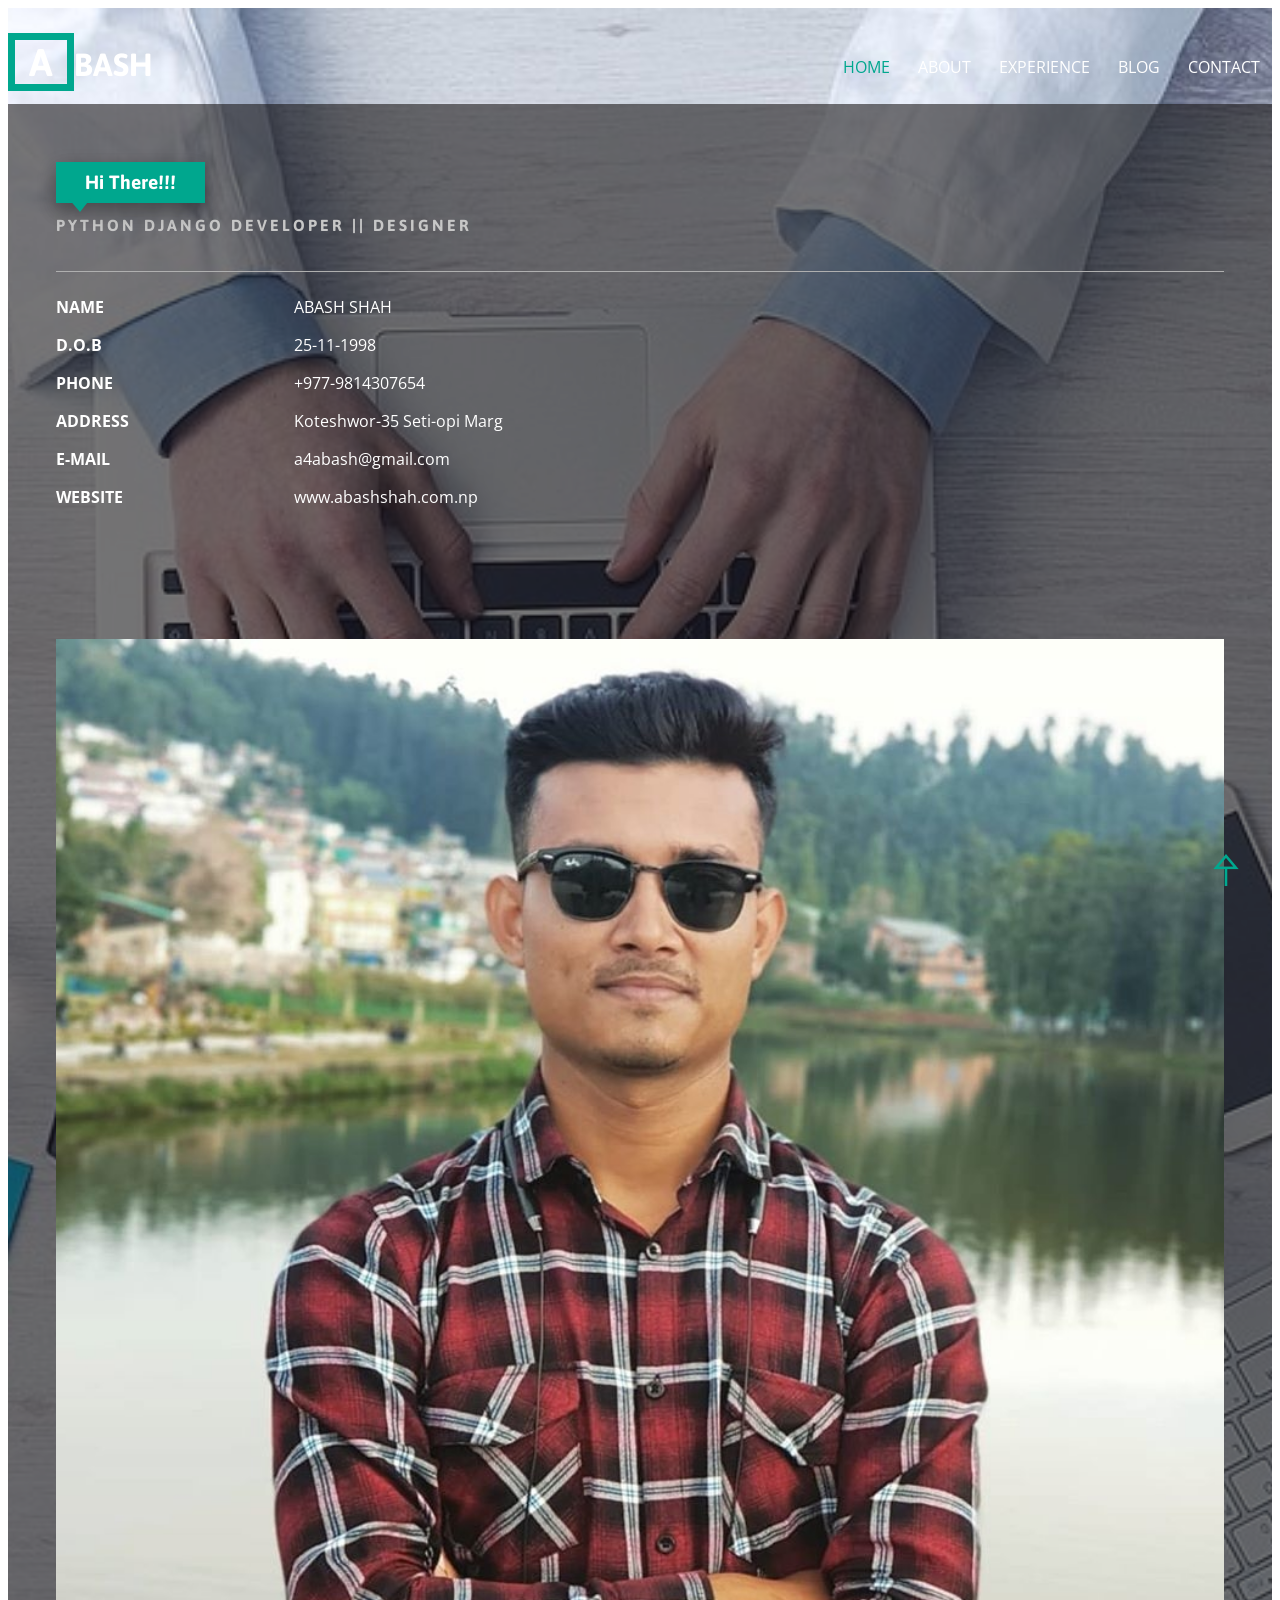
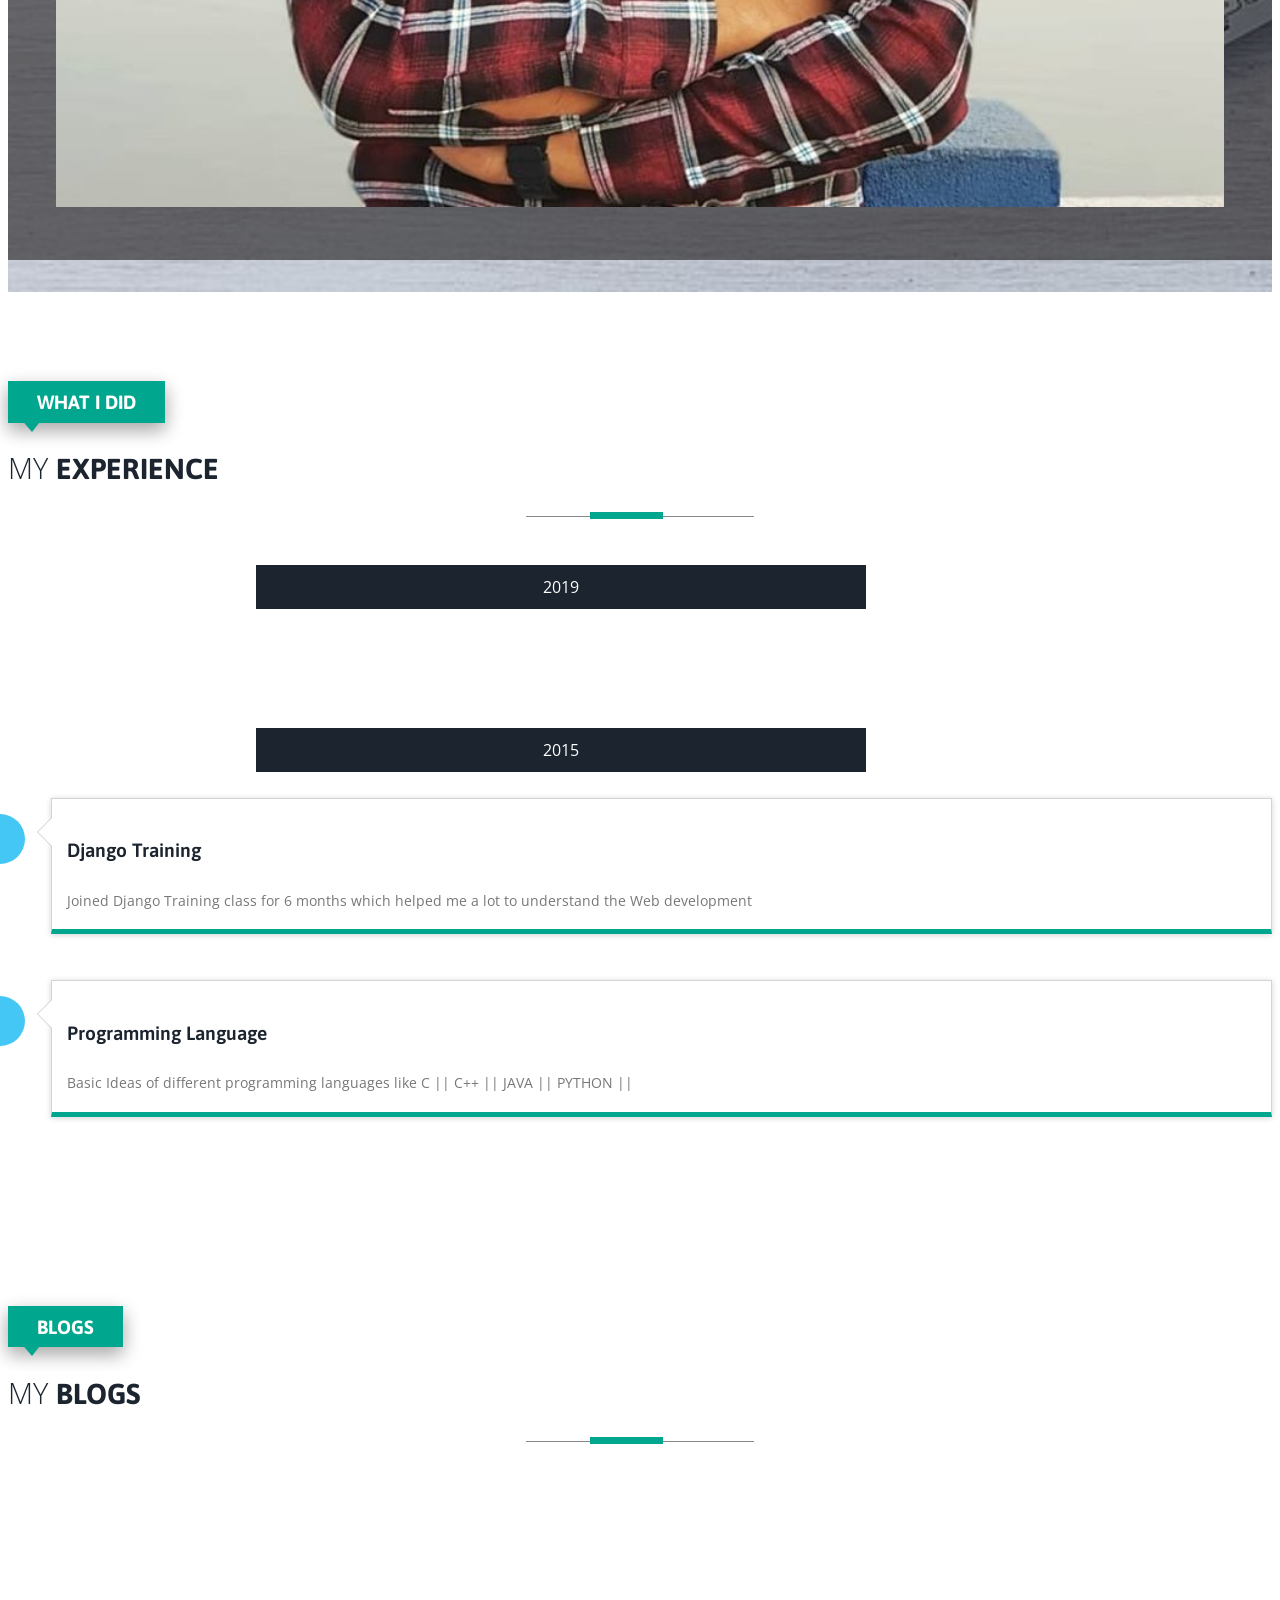
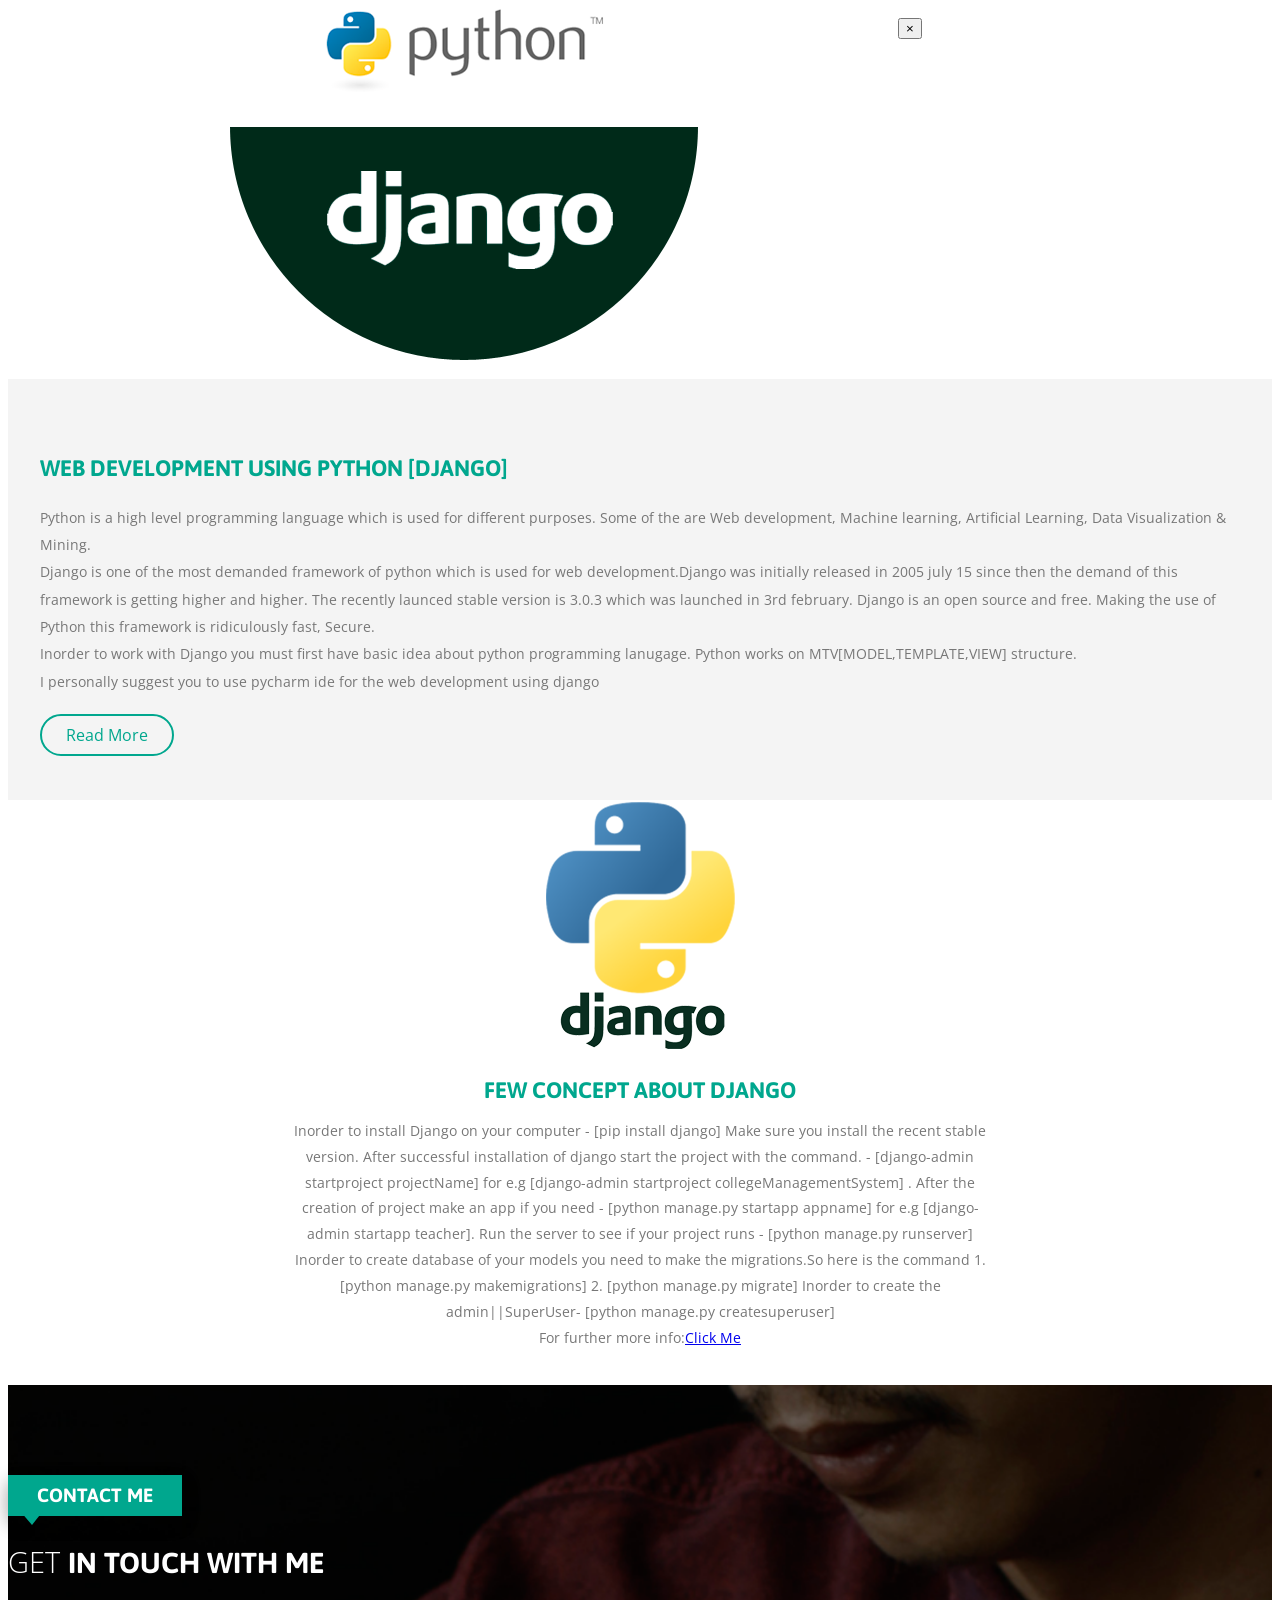
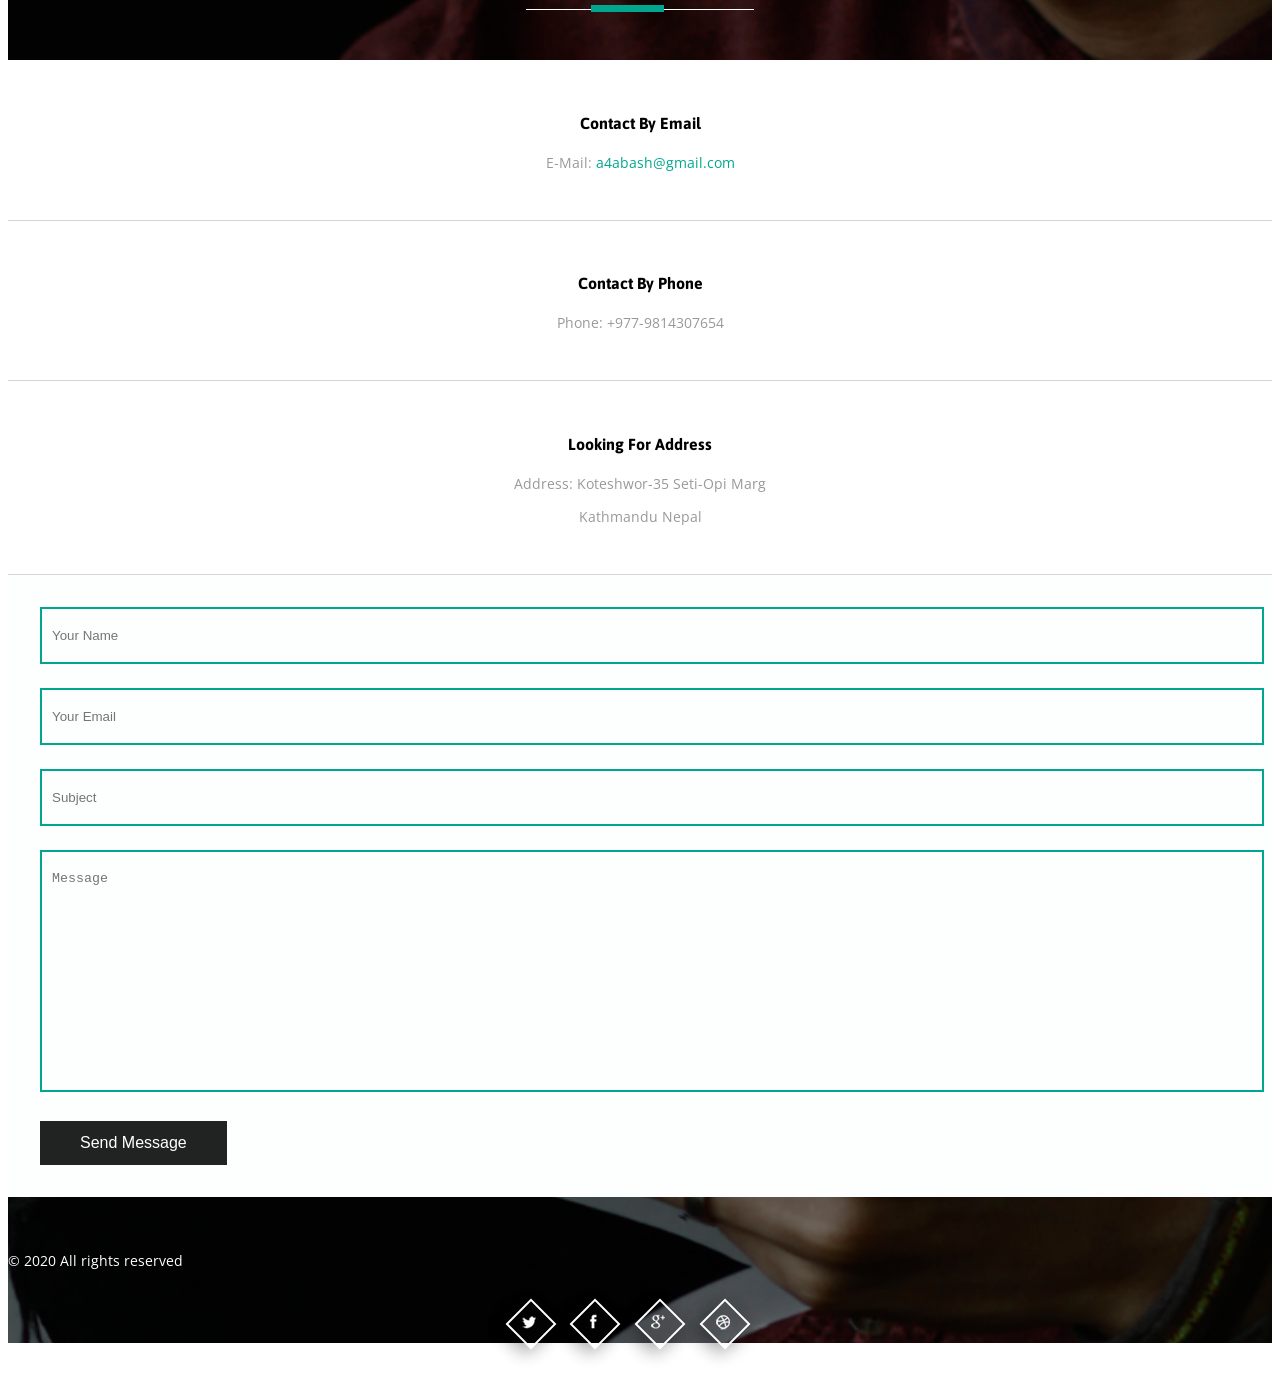
==== index.html @ 140b11a8 "Update index.html" ====
<!DOCTYPE HTML>
<html>
<head>
<title>Web Developer::Abash shah</title>
<link href="css/bootstrap.css" rel='stylesheet' type='text/css' />
<!-- jQuery (necessary for Bootstrap's JavaScript plugins) -->
<script src="js/jquery.min.js"></script>
<!-- Custom Theme files -->
<link href="css/style.css" rel='stylesheet' type='text/css' />
 <!-- Custom Theme files -->
 <meta name="viewport" content="width=device-width, initial-scale=1">
 <meta http-equiv="Content-Type" content="text/html; charset=utf-8" />
 <meta name="keywords" content="Web Developer::Abash shah , web developer , web designer, Android Developer" />
<!-- webfonts -->
	<link href='//fonts.googleapis.com/css?family=Asap:400,700,400italic' rel='stylesheet' type='text/css'>
	<link href='//fonts.googleapis.com/css?family=Open+Sans:400,300,600' rel='stylesheet' type='text/css'>
<!-- webfonts -->
 <!---- start-smoth-scrolling---->
<script type="text/javascript" src="js/move-top.js"></script>
<script type="text/javascript" src="js/easing.js"></script>
	<script type="text/javascript">
			jQuery(document).ready(function($) {
				$(".scroll").click(function(event){		
					event.preventDefault();
					$('html,body').animate({scrollTop:$(this.hash).offset().top},1000);
				});
			});
		</script>
 <!---- start-smoth-scrolling---->
</head>
	<body>
		<!-- container -->
			<!-- header -->
			<div id="home" class="header">
				<div class="container">
				<!-- top-hedader -->
				<div class="top-header">
					<!-- /logo -->
					<!--top-nav---->
					<div class="top-nav">
					<div class="navigation">
					<div class="logo">
						<h1><a href="index.html"><span>A</span>BASH</a></h1>
					</div>
					<div class="navigation-right">
						<span class="menu"><img src="images/menu.png" alt=" " /></span>
						<nav class="link-effect-3" id="link-effect-3">
							<ul class="nav1 nav nav-wil">
								<li class="active"><a data-hover="Home" href="index.html">Home</a></li>
								<li><a class="scroll" data-hover="About" href="#about">About</a></li>
								<li><a class="scroll" data-hover="Experience" href="#work">Experience</a></li>
								<li><a class="scroll" data-hover="Blog" href="#blogs">Blog</a></li>
								<li><a class="scroll" data-hover="Contact" href="#contact">Contact</a></li>
							</ul>
						</nav>
							<!-- script-for-menu -->
								<script>
								   $( "span.menu" ).click(function() {
									 $( "ul.nav1" ).slideToggle( 300, function() {
									 // Animation complete.
									  });
									 });
								</script>
							<!-- /script-for-menu -->
					</div>
					<div class="clearfix"></div>
				</div>
				<!-- /top-hedader -->
				</div>
			<div class="banner-info">
				<div class="col-md-7 header-right">
					<h1>Hi There!!!</h1>
					<h6>PYTHON DJANGO DEVELOPER || DESIGNER</h6>
					<ul class="address">
					
					<li>
							<ul class="address-text">
								<li><b>NAME</b></li>
								<li>ABASH SHAH</li>
							</ul>
						</li>
						<li>
							<ul class="address-text">
								<li><b>D.O.B</b></li>
								<li>25-11-1998</li>
							</ul>
						</li>
						<li>
							<ul class="address-text">
								<li><b>PHONE </b></li>
								<li>+977-9814307654</li>
							</ul>
						</li>
						<li>
							<ul class="address-text">
								<li><b>ADDRESS </b></li>
								<li>Koteshwor-35 Seti-opi Marg</li>
							</ul>
						</li>
						<li>
							<ul class="address-text">
								<li><b>E-MAIL </b></li>
								<li><a href="mailto:example@mail.com"> a4abash@gmail.com</a></li>
							</ul>
						</li>
						<li>
							<ul class="address-text">
								<li><b>WEBSITE </b></li>
								<li><a href="http://w3layouts.com">www.abashshah.com.np</a></li>
							</ul>
						</li>
						
					</ul>
				</div>
				<div class="col-md-5 header-left">
					<img src="images/img1.jpg" alt="">
				</div>
				<div class="clearfix"> </div>
						
		      </div>
			</div>
		</div>
	</div>
			<!-- about -->
			<div id="about" class="about">
				<div class="col-md-6 about-left">
					<div id="owl-demo1" class="owl-carousel owl-carousel2">
					                <div class="item">
					                	<div class="about-left-grid">
											<h2>Hi! I'm <span>Abash</span></h2>
											<p>Student from Computer Science background with interest in the field of computer programming. I love to code especially if it is related web developing. Few of my skills are Web developing, Web designing, Problem Solving...</p>
											<ul>
												<li><a class="a-btn-a scroll" href="#port">Download CV</a></li>
												<li><a class="a-btn-h scroll" href="#contact">Hire Me</a></li>
											</ul>
										</div>
					                </div>
					                  <div class="item">
					                	<div class="about-left-grid">
											<h2>Hi! I'm <span>Abash</span></h2>
											<p>If you want any sort of web related projects to be done, you can give me a call or text me in the any social platform details are provided in the contact section. I am always available or you can Hire me!!!</p>
											<ul>
												<li><a class="a-btn-a scroll" href="#port">Download CV</a></li>
												<li><a class="a-btn-h scroll" href="#contact">Hire Me</a></li>
											</ul>
										</div>
					                </div>
					</div>
				</div>
				<div class="col-md-6 about-right">
					
				</div>
				<div class="clearfix"> </div>
							<link href="css/owl.carousel.css" rel="stylesheet">
							    <script src="js/owl.carousel.js"></script>
			<script>
				$(document).ready(function() {
					$("#owl-demo1").owlCarousel({
						items : 1,
						lazyLoad : false,
						autoPlay : true,
						navigation : false,
						navigationText :  false,
						pagination : true,
					});
				});
			</script>
			<!-- Feedback -->
			<script>
				$(document).ready(function() {
					$("#owl-demo3").owlCarousel({
						items : 1,
						lazyLoad : false,
						autoPlay : true,
						navigation : false,
						navigationText :  true,
						pagination :true,
					});
				});
			</script>
			</div>
			<!-- /about -->

			<!--work-experience-->
	<div id="work" class="work">
		<div class="container">
			<div class="service-head text-center">
						<h4>WHAT I DID</h4>
						<h3>MY <span>EXPERIENCE</span></h3>
						<span class="border one"></span>
					</div>
					<div class="time-main w3l-agile">
							<div class="col-md-6 year-info">
							   <ul class="year">
								   <li>2019</li>
								   <li>2015</li>
								   <div class="clearfix"></div>
								</ul>
							</div> 
					                        <ul class="col-md-6 timeline">
												<li>
													<div class="timeline-badge info"><i class="glyphicon glyphicon-briefcase"></i></div>
													<div class="timeline-panel">
													<div class="timeline-heading">
														<h4 class="timeline-title">Django Training</h4>
													</div>
													<div class="timeline-body">
														<p> Joined Django Training class for 6 months which helped me a lot to understand the Web development  </p>
													</div>
													</div>
												</li>
												</ul>

												<ul class="col-md-6 timeline">
													<li>
														<div class="timeline-badge info"><i class="glyphicon glyphicon-briefcase"></i></div>
														<div class="timeline-panel">
														<div class="timeline-heading">
															<h4 class="timeline-title">Programming Language</h4>
														</div>
														<div class="timeline-body">
															<p> Basic Ideas of different programming languages like C || C++ || JAVA || PYTHON ||  </p>
														</div>
														</div>
													</li>
													</ul>
					</div>
			</div>
		</div>
	<!--//work-experience-->

				<div class="blog" id="blogs">
					<div class="container">
						<div class="service-head text-center">
						<h4>BLOGS</h4>
						<h3>MY <span>BLOGS</span></h3>
						<span class="border one"></span>
					</div>
					   <div class="news-grid w3l-agile">
					    <div class="col-md-6 news-img">
						  <a href="#" data-toggle="modal" data-target="#myModal1"> <img src="images/b1.png" alt=" " class="img-responsive"></a>
						 
						</div>
					    <div class="col-md-6 news-text">
						   <h3> <a href="#" data-toggle="modal" data-target="#myModal1">Web Development Using Python [Django]</a></h3>
							<p>Python is a high level programming language which is used for different purposes. Some of the are Web development, Machine learning, Artificial Learning, Data Visualization & Mining.<br>

								Django is one of the most demanded framework of python which is used for web development.Django was initially released in 2005 july 15 since then the demand of this framework is getting higher and higher. The recently launced stable version is 3.0.3 which was launched in 3rd february. Django is an open source and free. Making the use of Python this framework is ridiculously fast, Secure.<br>
								
								Inorder to work with Django you must first have basic idea about python programming lanugage. Python works on MTV[MODEL,TEMPLATE,VIEW] structure. <br>
								
								I personally suggest you to use pycharm ide for the web development using django
								
								
								</p>
							<a href="#" data-toggle="modal" data-target="#myModal1" class="read hvr-shutter-in-horizontal">Read More</a>
					
						</div>
		
						<div class="clearfix"></div>
					 </div>

					</div><br>
				</div>
				<!-- top-grids -->
	<!-- /blog-pop-->
			<div class="modal ab fade" id="myModal1" tabindex="-1" role="dialog" aria-labelledby="myModalLabel">
				<div class="modal-dialog about" role="document">
					<div class="modal-content about">
						<div class="modal-header">
							<button type="button" class="close ab" data-dismiss="modal" aria-label="Close"><span aria-hidden="true">&times;</span></button>						
						</div>
						<div class="modal-body about">
								<div class="about">
									
									  <div class="about-inner">
									   
									      <img src="images/b3.png" alt="about"/>
											 <h4 class="tittle">Few concept about Django</h4>
											 <p>
												Inorder to install Django on your computer - [pip install django] Make sure you install the recent stable version. After successful installation of django start the project with the command. - [django-admin startproject projectName]
												for e.g [django-admin startproject collegeManagementSystem] . After the creation of project make an app if you need - [python manage.py startapp appname] for e.g [django-admin startapp teacher].
												Run the server to see if your project runs - [python manage.py runserver]
												Inorder to create database of your models you need to make the migrations.So here is the command
												1. [python manage.py makemigrations]
												2. [python manage.py migrate] Inorder to create the admin||SuperUser- [python manage.py createsuperuser]<br>
												For further more info:<a href='https://docs.djangoproject.com/en/3.0/'>Click Me</a>

											 </p>
										   </div>
												
								</div>
						</div>
					</div>
				</div>
			</div>
			<!-- //blog-pop-->

			<!-- /header -->
<div class="footer" id="contact">
	<div class="container">
	<div class="service-head one text-center">
						<h4>CONTACT ME</h4>
						<h3>GET <span>IN TOUCH WITH ME</span></h3>
						<span class="border two"></span>
					</div>
		<div class="mail_us">
			<div class="col-md-6 mail_left">
				<div class="contact-grid1-left">
					<div class="contact-grid1-left1">
						<span class="glyphicon glyphicon-envelope" aria-hidden="true"></span>
						<h4>Contact By Email</h4>
						<ul>
							<li>E-Mail: <a href="mailto:a4abash@gmail.com">a4abash@gmail.com</a></li>
						</ul>
					</div>
				</div>
					<div class="contact-grid1-left">
						<div class="contact-grid1-left1">
							<span class="glyphicon glyphicon-earphone" aria-hidden="true"></span>
							<h4>Contact By Phone</h4>
							<ul>
								<li>Phone: +977-9814307654</li>
							</ul>
						</div>
					</div>
					<div class="contact-grid1-left">
						<div class="contact-grid1-left1">
							<span class="glyphicon glyphicon-home" aria-hidden="true"></span>
							<h4>Looking For Address</h4>
							<ul>
								<li>Address: Koteshwor-35 Seti-Opi Marg</li>
								<li>Kathmandu Nepal</li>
							</ul>
						</div>
					</div>
				<div class="clearfix"> </div>
			</div>
			<div class="col-md-6 mail_right">
				<form action="mail.php" class="bg-light p-4 p-md-5 contact-form" method="POST">
					<div class="form-group">
					  <input type="text" class="form-control" name="name" placeholder="Your Name">
					</div>
					<div class="form-group">
					  <input type="text" class="form-control" name="email" placeholder="Your Email">
					</div>
					<div class="form-group">
					  <input type="text" class="form-control" name="subject" placeholder="Subject">
					</div>
					<div class="form-group">
					  <textarea name="message" id="" cols="30" rows="7"  class="form-control" placeholder="Message"></textarea>
					</div>
					<div class="form-group">
					  <input type="submit" name="Submit" value="Send Message" class="btn btn-primary py-3 px-5">
					</div>
				  </form>
			</div>
		</div>
		<div class="copy_right text-center">
			<p>&copy; 2020 All rights reserved </p>
			 <ul class="social-icons two">
				<li><a href="https://www.twitter.com/abash115"> </a></li>
				<li><a href="https://www.facebook.com/a4abash" class="fb"> </a></li>
				<li><a href="https://www.linkedin.com/in/abash-shah-6a702b136/" class="in"> </a></li>
				<li><a href="http://github.com/a4abash" class="dott"> </a></li>
			</ul>
		</div>
	</div>
</div>
			<!-- //footer -->

<a href="#home" id="toTop" style="display: block;"> <span id="toTopHover" style="opacity: 1;"> </span></a>
	<!--start-smooth-scrolling-->
						<script type="text/javascript">
									$(document).ready(function() {
										/*
										var defaults = {
								  			containerID: 'toTop', // fading element id
											containerHoverID: 'toTopHover', // fading element hover id
											scrollSpeed: 1200,
											easingType: 'linear' 
								 		};
										*/
										
										$().UItoTop({ easingType: 'easeOutQuart' });
										
									});
								</script>
								<!--end-smooth-scrolling-->
<!-- //for bootstrap working -->
	<script src="js/bootstrap.js"></script>
	

	</body>
</html>
---- css/style.css ----
/*--
Author: W3layouts
Author URL: http://w3layouts.com
License: Creative Commons Attribution 3.0 Unported
License URL: http://creativecommons.org/licenses/by/3.0/
--*/
html, body{
    font-family: 'Open Sans', sans-serif;
    font-size: 100%;
  	background: #FFf;
}
body a{
	transition:0.5s all;
	-webkit-transition:0.5s all;
	-moz-transition:0.5s all;
	-o-transition:0.5s all;
	-ms-transition:0.5s all;
}
body h1,h2,h3,h4,h5,h6{
	    font-family: 'Asap', sans-serif;
}
/*-- header --*/
#home {
    background: url(../images/header-bg.jpg) no-repeat center top;
    background-size: cover;
    -webkit-background-size: cover;
    -moz-background-size: cover;
    -o-background-size: cover;
    -ms-background-size: cover;
    min-height:650px;
	position: relative;
}
.top-header {
	padding: 2em 0;
}
.logo h1 {
    margin: 0;
    text-transform: uppercase;
    font-weight: bold;
     color:#fff;
}
.logo h1 a{
	text-decoration:none;
	 color:#fff;
}
.logo span {
    border: 7px solid #00a78e;
    padding: 0px 14px;
    font-size: 1.2em;
    color: #fff;
}
.logo{
	float:left;
}
.navigation-right{
	float:right;
}
.navigation-right ul li{
	display:inline-block;
}
.navigation-right ul li a{
	color:#fff;
    font-size:1em;
    text-decoration: none;
    padding: 10px 0;
	text-transform:uppercase;
    font-family: 'Open Sans', sans-serif;
}
.navigation-right ul li.active a{
	    color: #00a78e;
}
span.menu{
	display:none;
}
/*-- nav-hover --*/
.link-effect-3 a {
	padding: 10px 0;
	margin: 0 12px;
	color: #797878;
	text-shadow: none;
	position: relative;  
    font-family: 'Open Sans', sans-serif;
}
.link-effect-3 a::before {
	position: absolute;
	top: 0;
	left: 0;
	overflow: hidden;
	padding: 10px 0;
	max-width: 0;
	border-bottom: 3px solid #00a78e;
    color: #00a78e;
	content: attr(data-hover);
	-webkit-transition: max-width 0.5s;
	-moz-transition: max-width 0.5s;
	transition: max-width 0.5s;
}
.link-effect-3 a:hover::before {
	max-width: 100%;
}
/*--banner-info--*/
.banner-info {
    background:rgba(23, 20, 20, 0.58);
    margin-top: 4em;
}
.header-left {
    padding: 3em;
}
.header-right {
    padding: 3em;
}
ul.address-text {
    padding: 0;
}
ul.address {
    padding: 0;
}
.header-left img {
    width: 100%;
     margin-top: 19px;
}
.header-right {
    padding-left: 3em;
}
.header-right h1 {
    font-size: 2.5em;
    color: #fff;
    margin: 0.5em 0 0;
    font-weight: bold;
}
.header-right h1 {
    font-size: 1.2em;
    color: #FFF;
    background: #00a78e;
    display: inline-block;
    padding: .5em 1.5em;
    position: relative;
	    box-shadow: 0 8px 17px 0 rgba(0,0,0,0.2),0 6px 20px 0 rgba(0,0,0,0.19);
}
.header-right h1:before {
       width: 0;
    height: 0;
    position: absolute;
    content: '';
    bottom: -9px;
    left: 12px;
    border-style: solid;
    border-width: 14px 11px 0 12px;
    border-color: #00a78e transparent transparent transparent;
}
.service-head h4 {
    font-size: 1.2em;
    color: #FFF;
    background: #00a78e;
    display: inline-block;
    padding: .5em 1.5em;
    position: relative;
	    box-shadow: 0 8px 17px 0 rgba(0,0,0,0.2),0 6px 20px 0 rgba(0,0,0,0.19);
}
.service-head h4:before {
    width: 0;
    height: 0;
    position: absolute;
    content: '';
    bottom: -9px;
    left: 12px;
    border-style: solid;
    border-width: 14px 11px 0 12px;
    border-color: #00a78e transparent transparent transparent;
	
}
.header-right h6 {
       font-size: 1em;
    color: #C7C7C7;
    margin-top: 0.8em;
    letter-spacing: 3px;
    text-transform: uppercase;
}
ul.address {
    margin-top: 2em;
    border-top: 1px solid #AFAFAF;
    padding-top: 0.5em;
}
ul.address li {
    display: block;
}
ul.address li ul.address-text li {
    display: inline-block;
    font-size: 1em;
    color: #fff;
    margin-top: 1em;
	font-weight: 400;
}
ul.address li ul.address-text li:nth-child(1){
	width: 20%;
}
ul.address li ul.address-text li a {
    color: #fff;
	text-decoration:none;
}
ul.address li ul.address-text li a:hover{
        color: #00a78e;
}
ul.address-text b {
    color:#fff;
}
/*--social-icons--*/
ul.social-icons{
	    display: block;
    padding: 0;
    background:#00a78e;
    padding:1.3em 0;
    text-align: center;
	margin:0;
}
.social-icons li {
    display: inline-block;
    margin-right: 1%;
}
.social-icons li a{  
    background: url(../images/social-icons2.png) no-repeat 3px 3px;
    display: block;
    height: 32px;
    width: 32px;
	margin-right: 1em;
	-webkit-transition: .5s all;
    transition: .5s all;
    -moz-transition: .5s all;
}
.social-icons li a:before {
	content: '';
    display: block;
    height: 32px;
    width: 32px;
       border: 2px solid #fff;
	-webkit-transform: rotate(45deg);
	transform: rotate(45deg);
	-moz-transform: rotate(45deg);
	-o-transform: rotate(45deg);
	-ms-transform: rotate(45deg); 
    box-shadow: 0 8px 17px 0 rgba(0,0,0,0.2),0 6px 20px 0 rgba(0,0,0,0.19);	
}
.social-icons li a.fb{
	background-position: 3px -30px;
}
.social-icons li a.in{
      background-position: 3px -62px;
}
.social-icons li a.dott {
background-position: 3px -94px;
}
.social-icons li a:hover::before {
    border-color: #00a78e;
	    box-shadow: 0 8px 17px 0 rgba(0,0,0,0.2),0 6px 20px 0 rgba(0,0,0,0.19);
}
/*-- wellcome-note --*/
.welcome-note{
	margin:3em 0;
}
.note{
	
}
.note h1{
	color:#FFF;
	font-size:2.5em;
	font-weight:400;
}
.note h1 span{
	font-weight:700;
}
/*-- /blogs --*/
.news-text {
    float: right;
    padding: 3.38em 2em;
    background: #f4f4f4;
}
.news-img {
    float: left;
    position: relative;
    padding: 0;
}
.news-text.two {
    float:left;
}
.news-img img,.news-img.two  img{
    width: 100%;
}
.news-img.two {
    float:right;
}
.news-text h3   {
    font-size: 1.4em;
    color: #333333;
    text-transform: uppercase;
        margin-bottom: 1em;
		font-weight:bold;
}
.news-text p {
    font-size: 0.9em;
    line-height: 1.9em;
    margin: 1em 0 2em 0;
    color: #777;
}
.news-text h3  a,ul.news li:hover  i{
	 color:#00a78e;
	 text-decoration:none;
}
ul.news li {
    display: inline-block;
       margin-right: 1em;
}
ul.news li i {
    margin-right: 4px;
}
ul.news li a{
    font-size: 0.9em;
    color: #777;
}
ul.news li i{
	color:#333;
}
a.read {
    padding: 0.5em 1.5em;
    font-size: 1em;
    color: #00a78e;
    border: 2px solid #00a78e;
    text-decoration: none;
    border-radius: 1.5em;
    -webkit-border-radius: 1.5em;
    -moz-border-radius: 1.5em;
    -o-border-radius: 1.5em;
    -ms-border-radius: 1.5em;
}
a.read:hover {
	background:#00a78e;
	color:#fff;
}
ul.news {
    padding: 0;
}
.news-grid {
    margin: 2em 0;
}
.news-grid:hover{
		transition:0.5s all;
	-webkit-transition:0.5s all;
	-moz-transition:0.5s all;
	-o-transition:0.5s all;
	-ms-transition:0.5s all;
   box-shadow: 0 8px 17px 0 rgba(0,0,0,0.2),0 6px 20px 0 rgba(0,0,0,0.19);
   -webkit-box-shadow: 0 8px 17px 0 rgba(0,0,0,0.2),0 6px 20px 0 rgba(0,0,0,0.19);
   -moz-box-shadow: 0 8px 17px 0 rgba(0,0,0,0.2),0 6px 20px 0 rgba(0,0,0,0.19);
   -o-box-shadow: 0 8px 17px 0 rgba(0,0,0,0.2),0 6px 20px 0 rgba(0,0,0,0.19);
}
.blog {
    padding:5em 0;
}
.about-inner p {
    color: #777;
    line-height: 1.8em;
    font-size:0.9em;
}
h4.tittle  {
    color: #00a78e;
    text-decoration: none;
    font-size: 1.4em;
    margin: 1em 0 0.5em 0;
    text-transform: uppercase;
    font-weight: bold;
}
.modal-dialog.about {
    width: 757px;
    margin:3.5em auto 0;
}
.modal-content.about {
    background-color: #fff;
    border-radius: 0px!important;
}
.modal-body {
    position: relative;
    padding: 20px;
    text-align: center;
}
/*-- about-us --*/
span.border {
    width: 18%;
    background: #8C8989;
    height: 1px;
    display: block;
    margin-top: 26px;
    position: relative;
    margin: 23px auto 0px;
}
 span.border:after {
       content: ' ';
    position: absolute;
    background: #00a78e;
    height: 7px;
    display: block;
    width: 73px;
    top: -4px;
    left: 103px;
}
span.border.one:after {
    content: ' ';
    position: absolute;
    background: #00a78e;
    height: 7px;
    display: block;
    width: 73px;
    top: -4px;
    left: 64px;
}
.about-left-grid h3{
	font-size:2.5em;
	color:#FFF;
}
.about-left-grid{
	width:70%;
	float:right;
    margin-right: 10em;
	min-height:433px;
}
.about-left-grid h2{
	color:#191919;
	font-size:2em;
}
.about-left-grid h2 span{
	font-weight:700;
}
.about-left-grid p{
    color: #666666;
    font-size:1em;
    line-height: 2em;
    margin-top: 1.5em;
} 
.about-left-grid ul{
	margin:3em 0 0 0;
	padding:0;
}
.about-left-grid ul li{
	display:inline-block;
}
.about-left-grid ul li:nth-child(1){
	margin-right: 0.2em;
}
.about-left {
      padding: 4.5em 0 4.7em 0;
    float: right;
    background: #f4f4f4;
}
.about-left-grid ul li a {
       padding: 0.6em 2em;
    font-size: 1.2em;
    color: #00a78e;
    border: 2px solid #00a78e;
    text-decoration: none;
    border-radius: 1.5em;
    -webkit-border-radius: 1.5em;
    -moz-border-radius: 1.5em;
    -o-border-radius: 1.5em;
    -ms-border-radius: 1.5em;
}
.about-left-grid ul li a:hover{
	background:#00a78e;
	color:#FFF;
	border-radius:1.5em;
	-webkit-border-radius:1.5em;
	-moz-border-radius:1.5em;
	-o-border-radius:1.5em;
	-ms-border-radius:1.5em;
}
.about-right{
	    float: left;
	padding:0;
	background:url(../images/about-pic.jpg) no-repeat 0px 0px;
	min-height:580px;
	background-size: cover;
   -o-background-size: cover;
   -webkit-background-size: cover;
   -moz-background-size: cover;
   -ms-background-size: cover;
}
/*-- services --*/
.service-head h3{
	color: #1b242f;
    font-size: 2em;
    font-weight:300;
     font-family: 'Open Sans', sans-serif;
    margin: 0;
    padding: 0 0 0.2em 0;
}
.service-head h3 span{
	font-weight:700;
 font-family: 'Asap', sans-serif;
}
.wthree_about_left,.wthree_about_right{
	padding:0;
}
.wthree_about_right{
	background:#f5f5f5;
	padding:3.27em 8em;
}
.wthree_about_right h3{
	text-align:left;
}
.wthree_about_right h3 span:before,.wthree_about_right h3 span:after{
	content: '';
    position: absolute;
    bottom: 0%;
}
.wthree_about_right h3 span:before{
	left:0%;
    width:30%;
	height: 1px;
	background: #212121;
}
.wthree_about_right h3 span:after{
	right:85.5%;
    width: 2%;
    background: #EE692D;
    height: 4px;
}
.wthree_about_right p{
	margin:2em 0 3em;
	color:#999;
	line-height:1.8em;
}
.wthree_about_right p i{
	display:block;
	margin:1em 0 0;
}
.wthree_about_right_grid_left{
	padding: 0;
}
.wthree_about_right_grid_left i{
	font-size: 1.7em;
	color:#00a78e;
	top:.8em;
}
.wthree_about_right_grid:hover .wthree_about_right_grid_left i{
	color:#fff;
}
.wthree_about_right_grid_right h4{
	text-transform: uppercase;
    font-size: 1.2em;
    color: #00a78e;
    font-weight: bold;
}
.wthree_about_right_grid_right p{
	    margin: 1em 0 0;
    color: #586371;
    line-height: 1.9em;
    font-size: 0.9em;
}
.wthree_about_right_grid_right {
    padding-right: 0;
}
.wthree_about_right_grid:nth-child(2) {
    margin-bottom: 2em;
}
/* Rectangle In */
.hvr-rectangle-in {
  display: inline-block;
  vertical-align: middle;
  -webkit-transform: translateZ(0);
  transform: translateZ(0);
  box-shadow: 0 0 1px rgba(0, 0, 0, 0);
  -webkit-backface-visibility: hidden;
  backface-visibility: hidden;
  -moz-osx-font-smoothing: grayscale;
  position: relative;
  background:#00a78e;
  -webkit-transition-property: color;
  transition-property: color;
  -webkit-transition-duration: 0.3s;
  transition-duration: 0.3s;
  width: 70px;
    height: 70px;
    text-align: center;
	    border-radius: 50%;
}
.hvr-rectangle-in:before {
  content: "";
  position: absolute;
  z-index: -1;
  top: 0;
  left: 0;
  right: 0;
  bottom: 0;
  background:#F5F5F5;
  -webkit-transform: scale(1);
  transform: scale(1);
  -webkit-transition-property: transform;
  transition-property: transform;
  -webkit-transition-duration: 0.3s;
  transition-duration: 0.3s;
  -webkit-transition-timing-function: ease-out;
  transition-timing-function: ease-out;
      border-radius: 50%;
}
.hvr-rectangle-in:hover, .hvr-rectangle-in:focus, .hvr-rectangle-in:active {
  color: white;
}
.hvr-rectangle-in:hover:before, .hvr-rectangle-in:focus:before, .hvr-rectangle-in:active:before,.wthree_about_right_grid:hover .hvr-rectangle-in:before,.agileits_services_grid:hover .hvr-rectangle-in:before{
  -webkit-transform: scale(0);
  transform: scale(0);
}
.wthree_about_right_grids {
     margin-top: 4em;
}
#services {
    padding: 5em 0;
    background: #1b242f;
}
.service-head.one h3{
	color:#fff;
}
/*-- clients --*/

#work {
    padding: 5em 0;
}
.timeline {
  list-style: none;
      padding: 10px 0 10px;
  position: relative;
}
.timeline:before {
      top: 0;
    bottom: 0;
    position: absolute;
    content: " ";
    width: 1px;
    background-color: #ccc;
       left: -9px;
    margin-right: -1.5px;
}

.timeline > li {
  margin-bottom:10px;
  position: relative;
}

.timeline > li:before,
.timeline > li:after {
  content: " ";
  display: table;
}

.timeline > li:after {
  clear: both;
}

.timeline > li > .timeline-panel {
  width: calc( 100% - 75px );
    float: right;
    border: 1px solid #d4d4d4;
     padding: 15px 15px;
    position: relative;
  -webkit-box-shadow: 0 1px 6px rgba(0, 0, 0, 0.175);
  box-shadow: 0 1px 6px rgba(0, 0, 0, 0.175);
      background: #fff;
	  border-bottom: 5px solid #00a78e;
}
h4.timeline-title a {
    margin: 0;
    padding: 5px 0;
    color:#333;
}
h4.timeline-title a:hover {
    color: #00C6D7;
}
.timeline-body p {
    font-size: 0.9em;
    margin: 0;
    padding: 0;
    color: #777;
    line-height: 1.9em;
}
.timeline > li > .timeline-panel:before {
  position: absolute;
  top: 18px;
  left: -15px;
  display: inline-block;
  border-top: 15px solid transparent;
  border-right: 15px solid #ccc;
  border-left: 0 solid #ccc;
  border-bottom: 15px solid transparent;
  content: " ";
}

.timeline > li > .timeline-panel:after {
  position: absolute;
  top:19px;
  left: -14px;
  display: inline-block;
  border-top: 14px solid transparent;
  border-right: 14px solid #fff;
  border-left: 0 solid #fff;
  border-bottom: 14px solid transparent;
  content: " ";
}

.timeline > li > .timeline-badge {
  color: #fff;
  width: 50px;
  height: 50px;
  line-height: 50px;
  font-size: 1.4em;
  text-align: center;
  position: absolute;
  top: 16px;
  left: -33px;
  margin-right: -25px;
  background-color: #999999;
  z-index: 100;
  border-top-right-radius: 50%;
  border-top-left-radius: 50%;
  border-bottom-right-radius: 50%;
  border-bottom-left-radius: 50%;
}

.timeline-badge.primary {
  background-color: #eb5424 !important;
}

.timeline-badge.success {
  background-color: #237f52 !important;
}

.timeline-badge.warning {
  background-color: #f0ad4e !important;
}

.timeline-badge.danger {
  background-color: #bb1e10 !important;
}
.timeline-badge.pass {
  background-color: #fdbd10 !important;
}
.timeline-badge.info {
  background-color: #44c7f4 !important;
}
h4.timeline-title {
       color: #1b242f;
    font-size: 1.2em;
        font-weight: 600;
}
ul.year {
    text-align: right;
	    margin-left: 13em;
}
ul.year li {
     list-style: none;
    margin-top:30px;
    font-size: 1em;
    color: #fff;
    text-align: center;
    background: #1b242f;
    padding: 11px 0;
    width:60%;
    display: block;
}
ul.year li:nth-child(2){
	    margin-top: 119px;
}
ul.year li:nth-child(3){
	    margin-top: 129px;
}
ul.year li:nth-child(4){
	    margin-top: 116px;
}
ul.year li:nth-child(5){
	    margin-top: 112px;
}
.timeline-badge.success i {
    font-size: 0.9em;
}
.time-main {
    margin-top: 3em;
}
/*--//work--*/
/*-- portfolio --*/
.portfolio-head h2{
	color: #202020;
	font-size: 1.8em;
	font-family: 'Asap', sans-serif;
	margin:0;
	padding:0;
}
.portfolio-head h2 span{
	font-weight:700;
	color:#2ec06c;
}
.portfolio-head p:nth-child(2){
	font-size:1.1em;
	line-height:1.8em;
	color:#666666;
	width:80%;
	margin:1em auto 0 auto;
}
.portfolio-grid{
	margin-bottom:1.8em;
}
.portfolio-grid-pic{
	position:relative;
}
.portfolio-grid-pic img{
	width:100%;
}
.portfolio-grid-pic-caption{
	position:absolute;
	background:rgba(70, 194, 122, 0.82);
	top:0px;
	bottom:0;
	text-align:center;
	width:100%;
	display:none;
}
.portfolio-grid-pic-caption a{
	color:#FFF;
	text-align:center;
	border:1px solid #FFF;
	font-size:1em;
	padding:0.7em 1.8em;
	display:inline-block;
	text-decoration:none;
	border-radius: 0.3em;
	-webkit-border-radius: 0.3em;
	-moz-border-radius: 0.3em;
	-o-border-radius: 0.3em;
	-ms-border-radius: 0.3em;
	margin-top:8em;
	font-family: 'Asap', sans-serif;
}
.portfolio-grid-pic-caption a:hover{
	border-color:#202020;
	color:#202020;
}
.portfolio-grid:hover div.portfolio-grid-pic-caption{
	display:block;
}
.portfolio-grid-info h5{
	color: #202020;
	font-size: 1.4em;
	font-family: 'Asap', sans-serif;
	padding: 0.875em 0;
	margin: 0;
}
.portfolio-grid-info{
	background:#eeeeee;
	border-bottom-left-radius: 0.8em;
	border-bottom-right-radius: 0.8em;
}
.portfolio-grids{
	margin-top:3em;
}
.portfolio{
	padding:3.5em 0;
}
/*-- feedback --*/
.feedback{
	background: url(../images/feedback-bg.jpg) no-repeat 0px 0px;
	background-size: cover;
	min-height: 300px;
	padding: 6em 0 0 0;
}
.feedback-grid p{
	color: #FFf;
	font-size: 1.2em;
	line-height: 1.5em;
	width: 90%;
	margin: 0 auto;
}
.feedback-grid h4{
	color:#2ec06c;
	font-weight:700;
	font-family: 'Asap', sans-serif;
	font-size:1.3em;
	margin:1em 0 0 0;
}
.feedback-grid h4 span{
	color:#FFF;
	font-weight:400;
	font-size:0.7em;
	font-style:italic;
}
/*-- /portfolio --*/
.sap_tabs{
	clear:both;
	padding: 0em 0 0em;
}
.resp-tabs-list {
	text-align:center;
    list-style: none;
    margin: 3em 0 4em 0;
    padding: 0;
}
.resp-tab-item{
       margin: 0 3px;
    padding: 10px 20px;
    text-decoration: none;
    color: #343A4E;
    cursor: pointer;
    font-size: 18px;
    text-transform: uppercase;
    border: 2px solid #00a78e;
    display: inline-block;
    text-align: center;
    list-style: none;
    outline: none;
    -webkit-transition: all 0.3s ease-out;
    -moz-transition: all 0.3s ease-out;
    -ms-transition: all 0.3s ease-out;
    -o-transition: all 0.3s ease-out;
    transition: all 0.3s ease-out;
    text-transform: Capitalize;
    font-weight: 600;
}
.resp-tab-active,.resp-tab-item:hover{
	color: #fff;
       border: 2px solid #00a78e;
    background:#00a78e;
}
.resp-tabs-container {
	padding: 0px;
	clear: left;	
}
h2.resp-accordion {
	cursor: pointer;
	padding: 5px;
	display: none;
}
.resp-tab-content {
	display: none;
}
.resp-content-active, .resp-accordion-active {
   display: block;
}

.modal-header {
    border: none;
}
button.close{
	outline:none;
}
.modal-dialog {
    width: 600px;
    margin: 13em auto 0;
}
.port-modal{
	background:none;
	box-shadow:none;
	border:none;
	outline:none;
}
div#portfolioModal1,div#portfolioModal2,div#portfolioModal3,div#portfolioModal4,div#portfolioModal5,div#portfolioModal6,div#portfolioModal7,div#portfolioModal8,div#portfolioModal9,div#portfolioModal10 {
   
   background: rgba(0, 0, 0, 0.55);
}
.team-gd img {
    width: 100%;
	border-bottom: 9px solid rgba(0, 0, 0, 0.81);
}
/*-- portfolio --*/

#portfolio .portfolio-item {
    right: 0;
    margin: 0 0 15px;
}
#portfolio .portfolio-item .portfolio-link {
    display: block;
    position: relative;
    margin: 0 auto;
    max-width: 400px;
}
#portfolio .portfolio-item .portfolio-link .caption {
    position: absolute;
    width: 100%;
    height: 100%;
    opacity: 0;
    background: rgba(24,188,156,.9);
    -webkit-transition: all ease .5s;
    -moz-transition: all ease .5s;
    transition: all ease .5s;
}
#portfolio .portfolio-item .portfolio-link .caption:hover {
    opacity: 1;
}
#portfolio .portfolio-item .portfolio-link .caption .caption-content {
    position: absolute;
    top: 50%;
    width: 100%;
    height: 20px;
    margin-top: -12px;
    text-align: center;
    font-size: 20px;
    color: #fff;
}
#portfolio .portfolio-item .portfolio-link .caption .caption-content i {
    margin-top: -12px;
	font-size: 35px;
}
#portfolio * {
    z-index: 2;
}
@media(min-width:767px) {
    #portfolio .portfolio-item {
    margin: 0 0 30px;
    }
}

.portfolio-modal .modal-content h3 {
    margin: 0 0 44px 0px;
    font-size: 2em;
    color: #fff;
}
.portfolio-modal .modal-content img {
    margin: 0 auto;
}
.portfolio-modal .modal-content p {
	font-size: 14px;
    padding: 2em 0;
    line-height: 1.8em;
    color: #fff;
}
.portfolio-modal .close-modal {
    position: absolute;
    top: 25px;
    right: 25px;
   width: 45px;
    height: 45px
    background-color: transparent;
    cursor: pointer;
    z-index: 1;
}
.portfolio-modal .close-modal:hover {
    opacity: .7;
}
.col-lg-offset-2 {
    margin-left: 0;
	margin:30px auto 0;
	float:none;
}
.portfolio-modal .close-modal .lr {
    z-index: 1051;
    width: 1px;
    height:45px;
    margin-left: 35px;
    background-color: #fff;
    -webkit-transform: rotate(45deg);
    -ms-transform: rotate(45deg);
    transform: rotate(45deg);
}
.portfolio-modal .close-modal .lr .rl {
    z-index: 1052;
    width: 1px;
    height:45px;
    background-color: #fff;
    -webkit-transform: rotate(90deg);
    -ms-transform: rotate(90deg);
    transform: rotate(90deg);
}
.team-gd {
    padding: 0;
	position:relative;
}
.bottom-top {
    margin: 0 auto;
    text-align: center;
}

#port {
    padding:5em 0 0 0;
	    background: #f4f4f4;
}
/*-- //portfolio --*/
/*-- contact --*/
.mail_us{
	    margin-bottom: 50px;
    margin-top: 50px;
}
.contact-grid1-left {
    width: 100%;
}
.contact-grid1-left1 {
    padding: 2em;
    border-bottom: 1px ridge rgb(214, 212, 212);
    background:#fff;
    text-align: center;
}
.contact-grid1-left1 span {
    font-size: 1.5em;
      color: #00a78e;
}
.contact-grid1-left1 ul{
	padding:0;
}
.contact-grid1-left1 ul li {
    list-style-type: none;
    margin-bottom: 1em;
    font-size: 14px;
    color: #999;
}
.contact-grid1-left1 a:hover {
    color: #999;
}
.contact-grid1-left1 a {
      font-size: 14px;
    color: #00a78e;
    text-decoration: none;
}
ul.social-icons.two {
    display: block;
    padding: 0;
    margin: 2em 0;
    background: none;
}
.navbar-default .navbar-nav > li > a.active {
    color: #F2593A !important;
}
.mail_left img{
	width:100%;
}
.mail_right input[type="text"], .mail_right input[type="email"], .mail_right textarea {
       background: none;
    width: 100%;
    color: #777;
    padding: 19px 10px;
    margin-bottom: 24px;
    outline: none;
    border: 2px solid #00a78e;
}
.mail_right textarea {
	height:200px; 
	resize:none;	
}
.mail_right input[type="submit"] {
        border: none;
    outline: none;
    color: #fff;
    background: #212322;
    font-size: 16px;
    padding: 13px 40px;
}
.mail_right input[type="submit"]:hover{
 background: #00a78e;
	    transition: 0.5s all ease;
    -webkit-transition: 0.5s all ease;
    -moz-transition: 0.5s all ease;
    -o-transition: 0.5s all ease;
    -ms-transition: 0.5s all ease;
	color:#fff;
}
.contact iframe{
	width:100%;
	height:400px;
	outline:none;
}
.mail_right {
    background: #FDFFFE;
    padding: 2em;
}
span.border.two {
    width: 18%;
    background: #fff;
    height: 1px;
    display: block;
    margin-top: 26px;
    position: relative;
    margin: 23px auto 0px;
}
span.border.two:after {
    content: ' ';
    position: absolute;
    background: #00a78e;
    height: 7px;
    display: block;
    width: 73px;
    top: -4px;
    left:65px;
}
/*-- footer --*/
.footer {
    background: url(../images/contact.jpeg) no-repeat center top;
    background-size: cover;
    -webkit-background-size: cover;
    -moz-background-size: cover;
    -o-background-size: cover;
    -ms-background-size: cover;
    min-height: 650px;
    padding:5em 0 0em 0;
}
.footer_top ul li{
	font-size:22px;
	line-height:2em;
	list-style-type:none;
	text-transform:uppercase;
	display:inline-block;
	margin:0 20px;	
}
.footer_top ul {
    margin: 45px 0 45px;
	border-bottom:1px solid #fff;
    padding-bottom: 30px;
}
.footer_top ul li a{
	color:#B3B3B3;
	text-decoration:none;
	
}
/*-- //footer --*/
.copy_right p {
      color: #fff;
    font-size: 0.9em;
    line-height: 1.9em;
    margin: 1em 0;
}
.copy_right p a{
    color: #00a78e;
	text-decoration:none;
}
/*-- //contact --*/
#toTop {
	display: none;
	text-decoration: none;
	position: fixed;
	bottom: 14px;
	right: 3%;
	overflow: hidden;
	width: 32px;
	height: 32px;
	border: none;
	text-indent: 100%;
	background: url("../images/movetop.png") no-repeat 0px 0px;
}
#toTopHover {
	width: 32px;
	height: 32px;
	display: block;
	overflow: hidden;
	float: right;
	opacity: 0;
	-moz-opacity: 0;
	filter: alpha(opacity=0);
}
/*-- responsive-design --*/
@media(max-width:1366px){
	.about-left-grid {
		width: 70%;
		float: right;
		margin-right: 5em;
		min-height: 433px;
	}
	#work,.blog{
		padding:4em 0;
	}
	.footer {
		min-height: 650px;
		padding: 4em 0 0em 0;
	}
	#port {
      padding:4em 0 0 0;
	}
	.thumb .team_pos {
		bottom: -83px;
		left: 0;
		margin-top: -17px;
		padding: 6px 0;
	}
	
}
@media(max-width:1280px){
	
	.thumb .team_pos {
		bottom: -83px;
		left: 0;
		margin-top: -28px;
		padding: 6px 0;
	}
	.service-head h3 {
       font-size: 1.8em;
	}
	.about-left {
        padding: 5.5em 0 3.5em 0;
	}
	.about-left-grid p {
		font-size:0.9em;
		line-height: 2em;
		margin-top: 0.5em;
	}
}
@media(max-width:1024px){
	.about-left {
        padding:4em 0 3.5em 0;
	}
	.about-left-grid {
		width: 70%;
		float: right;
		margin-right:5em;
		min-height: 459px;
	}
	.news-text {
		float: right;
		padding: 0.7em 2em 2em 2em;
	}
	#work,.blog,#services {
		padding: 3em 0;
	}
	#port {
		padding: 3em 0 0 0;
	}
	.footer {
		min-height: 587px;
		padding: 3em 0 0em 0;
	}
	ul.year li:nth-child(2) {
		margin-top: 157px;
	}
	ul.year li:nth-child(3) {
		margin-top: 145px;
	}
	ul.year li:nth-child(4) {
		margin-top: 149px;
	}
	ul.year li:nth-child(5) {
		margin-top: 147px;
	}
	.thumb .team_pos {
		bottom: -83px;
		left: 0;
		margin-top: -50px;
		padding: 6px 0;
	}
}
@media(max-width:991px){
	.navigation-right ul li a {
       font-size: 0.9em;
	}
	.link-effect-3 a {
		padding: 10px 0;
		margin: 6px 4px;
	}
	.header-left {
		padding: 2em 2em 0em 0;
		float: right;
		width: 49%;
	}
	.header-right {
		padding-left: 3em;
		float: left;
		width: 50%;
		padding: 2em;
	}
	.banner-info {
		background: rgba(47, 44, 44, 0.58);
		margin-top:3em;
	}
	ul.address li ul.address-text li {
		display: inline-block;
		font-size: 0.9em;
		margin-top: 1em;
	}
	ul.address li ul.address-text li:nth-child(1) {
		width: 26%;
	}
	.about-right {
    float: none;
    min-height: 517px;
	}
	.about-left {
		padding: 3em 0 3em 0;
		float: none;
		background: #f4f4f4;
	}
	.about-left-grid {
		width:80%;
		float: none;
		margin-right: 0;
		min-height: 306px;
		margin-left: 7em;
	}
	#home {
	   min-height: 563px;  
	}
	span.border {
      width: 29%;
	}
	span.border.two {
		width: 27%;
	}
	ul.year {
		text-align: center;
		margin-left: 0;
		margin: 0 auto 2em 0;
		padding:0;
	}
	ul.year li {
		margin-top:10px;
		font-size: 1em;
		padding: 11px 0;
		width: 29%;
		display: block;
		margin: 0 auto;
		    margin-bottom: 1em;
	}
	ul.year li:nth-child(2){
		margin-top: 0px!important;
	}
	ul.year li:nth-child(3){
		margin-top: 0px!important;
	}
	ul.year li:nth-child(4){
		margin-top: 0px!important;
	}
	ul.year li:nth-child(5){
		margin-top: 0px!important;
		    margin-bottom: 0em;
	}
	.timeline > li > .timeline-badge {
		color: #fff;
		width: 50px;
		height: 50px;
		line-height: 50px;
		font-size: 1.4em;
		position: absolute;
		top: 16px;
		left: -3px;
	}
	.timeline:before {
		top: 0;
		bottom: 0;
		position: absolute;
		content: " ";
		width: 1px;
		background-color: #ccc;
		left: 20px;
		margin-right: -1.5px;
	}
	.team-gd {
		padding: 0;
		width: 33%;
		float: left;
	}
	.thumb:hover ul li {
		margin: 113px 0px 0;
	}
	.news-img,.news-img.two {
		float: none;
		position: relative;
		padding: 0;
	}
	.mail_right {
		padding: 2em;
		margin-top: 1em;
	}
	.about-left-grid ul li a {
		padding: 0.6em 2em;
		font-size: 1em;
	}
}
@media(max-width:800px){
	.thumb:hover ul li {
		margin: 113px 0px 0;
	}
	.about-left-grid {
		width: 80%;
		float: none;
		margin-right: 0;
		min-height: 367px;
		margin-left: 7em;
	}
	.resp-tab-item {
		margin: 0 3px;
		padding: 6px 17px;
		font-size: 16px;
	}
	.resp-tabs-list {
		margin: 2em 0 2em 0;
		padding: 0;
	}
	span.border:after {
		height: 7px;
		width: 73px;
		top: -4px;
		left: 74px;
	}
}
@media(max-width:768px){
	.about-right {
		float: none;
		min-height: 424px;
	}
	.about-left-grid {
		width: 80%;
		float: none;
		margin-right: 0;
		min-height: 367px;
		margin-left: 7em;
	}
}
@media(max-width:640px){
	.mail_right input[type="text"], .mail_right input[type="email"], .mail_right textarea {
		background: none;
		width: 100%;
		color: #777;
		padding: 10px 10px;
		margin-bottom: 12px;
		outline: none;
		border: 2px solid #00a78e;
		font-size: 0.9em;
	}
	.mail_right textarea {
		height: 100px;
		resize: none;
	}
	.mail_right input[type="submit"] {
		font-size: 15px;
		padding: 11px 40px;
	}
	.contact-grid1-left1 {
      padding: 1em;
	}
	.mail_left {
		padding: 0;
	}
	.mail_us {
		margin-bottom:12px;
		margin-top: 27px;
	}
	.news-text h3 {
		font-size: 1.1em;
		margin-bottom: 0.5em;
		line-height: 1.45em;
	}
	.news-grid:nth-child(3) {
		margin: 0;
	}
	.team-gd {
		padding: 0;
		width: 50%;
		float: left;
	}
	.wthree_about_right_grids {
		margin-top:2em;
	}
	span.menu {
		display: block;
		cursor: pointer;
		width: 100%;
		position: relative;
		text-align: center;
		margin: 0px;
	}
	.navigation-right ul {
		position: absolute;
		left: 2%;
		width: 96%;
		z-index: 999;
		text-align: center;
		padding: 0px;
		margin: 13px 0px 0px;
	}
	.navigation-right ul.nav1 li {
		display: inline-block;
		width: 100%;
		margin: 0px;
		padding: 10px 0em;
	}
	ul.nav1 {
		display: none;
		margin-top: 2em;
		    background: rgba(27, 26, 26, 0.98);
	}
	.navigation-right {
		margin: 0.7em 0 0;
	}
	.navigation-right ul li a {
		display: inline-block;
	}
	.navigation-right ul.nav1 li {
		padding: 0px 0;
	}
	.navigation-right ul.nav1 li:nth-child(7){
		padding-bottom:10px;
	}
	.about-left-grid {
		width: 80%;
		float: none;
		margin-right: 0;
		min-height: 390px;
		margin-left: 7em;
	}
	span.border:after {
		height: 7px;
		width: 73px;
		top: -4px;
		left: 53px;
	}
	span.border.one:after {
		content: ' ';
		position: absolute;
		background: #00a78e;
		height: 7px;
		display: block;
		width: 73px;
		top: -4px;
		left: 46px;
	}
	span.border.two:after {
		content: ' ';
		position: absolute;
		background: #00a78e;
		height: 7px;
		display: block;
		width: 73px;
		top: -4px;
		left: 43px;
	}
	.modal-dialog.about {
		width: 611px;
		margin: 2em auto 0;
	}
	.about-inner img{
		width:100%;
	}
	.banner-info {
		margin-top: 2em;
	}
	.wthree_about_right_grid:nth-child(2) {
		margin-bottom: 1em;
	}
}
@media(max-width:600px){
	.modal-dialog.about {
		width: 518px;
		margin: 2em auto 0;
	}
	.portfolio-grids {
		margin-top: 1.5em;
	}
	.about-left-grid {
		width: 80%;
		float: none;
		margin-right: 0;
		min-height: 418px;
		margin-left: 7em;
	}
}
@media(max-width:480px){
	.wthree_about_right_grids {
		margin-top:1.5em;
	}
	h4.timeline-title {
      font-size: 1em;
	}
	#work, .blog, #services {
		padding: 2em 0;
	}
	.service-head h3 {
		font-size: 1.3em;
	}
	.service-head h4 {
		font-size: 0.9em;
		padding: .5em 1.2em
	}
	span.border {
		    width: 40%;
		background: #8C8989;
		height: 1px;
		display: block;
		margin: 11px auto 0px;
	}
	span.border.two {
		width: 39%;
	}
	.time-main {
		margin-top: 1.5em;
	}
	.mail_right {
		padding: 1em;
		margin-top: 1em;
	}
	.resp-tab-item {
		margin: 0 0 5px 0px;
		padding: 6px 11px;
		font-size: 14px;
	}
	.thumb .team_pos {
		bottom: -83px;
		left: 0;
		margin-top: -79px;
		padding: 6px 0;
	}
	ul.news li {
		display: inline-block;
		margin-right: 0.5em;
	}
	.about-right {
		float: none;
		min-height: 334px;
	}
	.about-left-grid ul {
		margin: 1.5em 0 0 0;
		padding: 0;
	}
	.about-left-grid {
		width: 93%;
		float: none;
		margin-right: 0;
		min-height: 390px;
		margin-left: 2em;
	}
	.about-left-grid ul li a {
		padding: 0.6em 2em;
		font-size: 0.9em;
	}
	.modal-dialog.about {
		width: 442px;
		margin: 2em auto 0;
	}
	.header-right {
	    padding-left:0em;
		float: left;
		width: 100%;
		padding: 1em 1em 0em 1em;
	}
	.header-right h1 {
		font-size: 1em;
		padding: .4em 1em;
	}
	.header-left {
		padding: 0em 1em 1em 1em;
		float: right;
		width: 100%;
	}
	.header-left img {
		width: 100%;
		margin-top: 3px;
	}
	.logo h1 {
		margin: 0;
		font-size: 1.8em;
	}
	.logo span {
		border: 7px solid #00a78e;
		padding: 0px 10px;
		font-size: 1.2em;
	}
	.top-header {
		padding: 1.5em 0 0 0;
	}
	.navigation-right {
		margin: 0em 0 0;
	}
	ul.year li {
		margin-top: 10px;
		font-size: 1em;
		padding: 11px 0;
		width: 100%;
		display: block;
		margin: 0 auto;
		margin-bottom: 1em;
	}
	.resp-tabs-list {
		margin: 0em 0 1em 0;
		padding: 0;
	}
}
@media(max-width:414px){
	span.menu img {
		width: 91%;
		margin-top: 8px;
	}
	.thumb:hover ul li {
		margin: 99px 0px 0;
	}
	ul.social-icons.two {
		display: block;
		padding: 0;
		margin: 1em 0;
		background: none;
	}
	.wthree_about_right_grid {
		text-align: center;
		width: 100%;
	}
	.wthree_about_right_grid_left {
		padding: 0;
		float: none;
		text-align: center;
		    width: 100%;
	}
	.wthree_about_right_grid_right {
		padding-right: 0;
		float: none;
		width: 100%;
		margin-bottom: 1em;
		    padding: 0;
	}
   .about-right {
		float: none;
		min-height: 255px;
	}
	.about-left {
		padding: 1em 0 1em 0;
	}
	span.border,	span.border.one {
      width: 44%;
	}
	span.border.two {
		width: 42%;
	}
	.about-left-grid {
		width: 93%;
		float: none;
		margin-right: 0;
		min-height: 454px;
		margin-left: 2em;
	}
	.about-right {
		float: none;
		min-height: 234px;
	}
	#port {
		padding: 1.5em 0 0 0;
	}
	ul.news li {
		display: inline-block;
		margin-right: 0em;
	    margin-bottom:10px;
	}
	ul.news li:nth-child(4) {
		margin-bottom:0;
	}
	.about-left-grid h2 {
		font-size: 1.5em;
	}
	.modal-dialog.about {
		width: 354px;
		margin: 2em auto 0;
	}
}
@media(max-width:384px){
	ul.year li {
		margin-top: 10px;
		font-size: 1em;
		padding: 11px 0;
		width: 100%;
		display: block;
		margin: 0 auto;
		margin-bottom: 0.5em;
	}
	a.read {
       padding: 0.5em 1.5em;
       font-size: 0.9em;
	}
	.service-head h3 {
		font-size: 1.4em;
	}
	.mail_right input[type="text"], .mail_right input[type="email"], .mail_right textarea {
		background: none;
		padding: 7px 10px;
		margin-bottom: 6px;
	}
	.team-gd {
		padding: 0;
		width: 100%;
		float: left;
	}
	.thumb .team_pos {
		bottom: -83px;
		left: 0;
		margin-top: -35px;
		padding: 6px 0;
	}
	.logo h1 {
		font-size: 1.9em;
	}
	.thumb:hover ul li {
		margin: 123px 0px 0;
	}
	.news-text h3 {
      font-size: 1.1em;
	}
	span.border, span.border.one {
		width: 49%;
	}
	 span.border.two {
		     width: 49%;
	 }
	 .about-left-grid {
		width: 97%;
		float: none;
		margin-right: 0;
		min-height: 454px;
		margin-left: 1em;
	}
	.portfolio-grids {
		margin-top: 1.2em;
	}
	.portfolio-modal .modal-content h3 {
		margin: 0 0 14px 0px;
		font-size: 1.5em;
	}
}
@media(max-width:375px){
	.banner-info {
		margin-top: 1.2em;
	}
	.about-left-grid {
		width: 97%;
		float: none;
		margin-right: 0;
		min-height: 473px;
		margin-left: 1em;
	}
	.about-left-grid ul li a {
		padding: 0.4em 1em;
		font-size: 0.9em;
	}
	.logo h1 {
		font-size: 1.7em;
	}
	span.menu img {
		width:85%;
		margin-top: 8px;
	}
	.news-text {
		float: right;
		padding: 0.5em 1em 1.5em 1em;
	}
}
@media(max-width:320px){
	.resp-tab-item {
		margin: 0 0px 4px 0;
		padding: 6px 9px;
		font-size: 13px;
	}
	.about-left-grid {
		width: 94%;
		float: none;
		margin-right: 0;
		min-height: 544px;
		margin-left: 1em;
	}
	ul.address {
		margin-top: 1em;
	}
	.header-right {
		padding-left: 0em;
		float: left;
		width: 100%;
		padding: 0.5em 0.5em 0em 0.5em;
	}
	ul.address-text b {
		font-size: 0.9em;
	}
	.logo h1 {
		font-size: 1.7em;
	}
	span.menu img {
		width:80%;
		margin-top: 8px;
	}
	#work, .blog, #services {
    padding: 1.2em 0;
	}
	span.border, span.border.one {
		width: 61%;
	}
	span.border.two {
		width: 58%;
	}
	.thumb .team_pos {
		bottom: -83px;
		left: 0;
		margin-top: -62px;
		padding: 6px 0;
	}
}
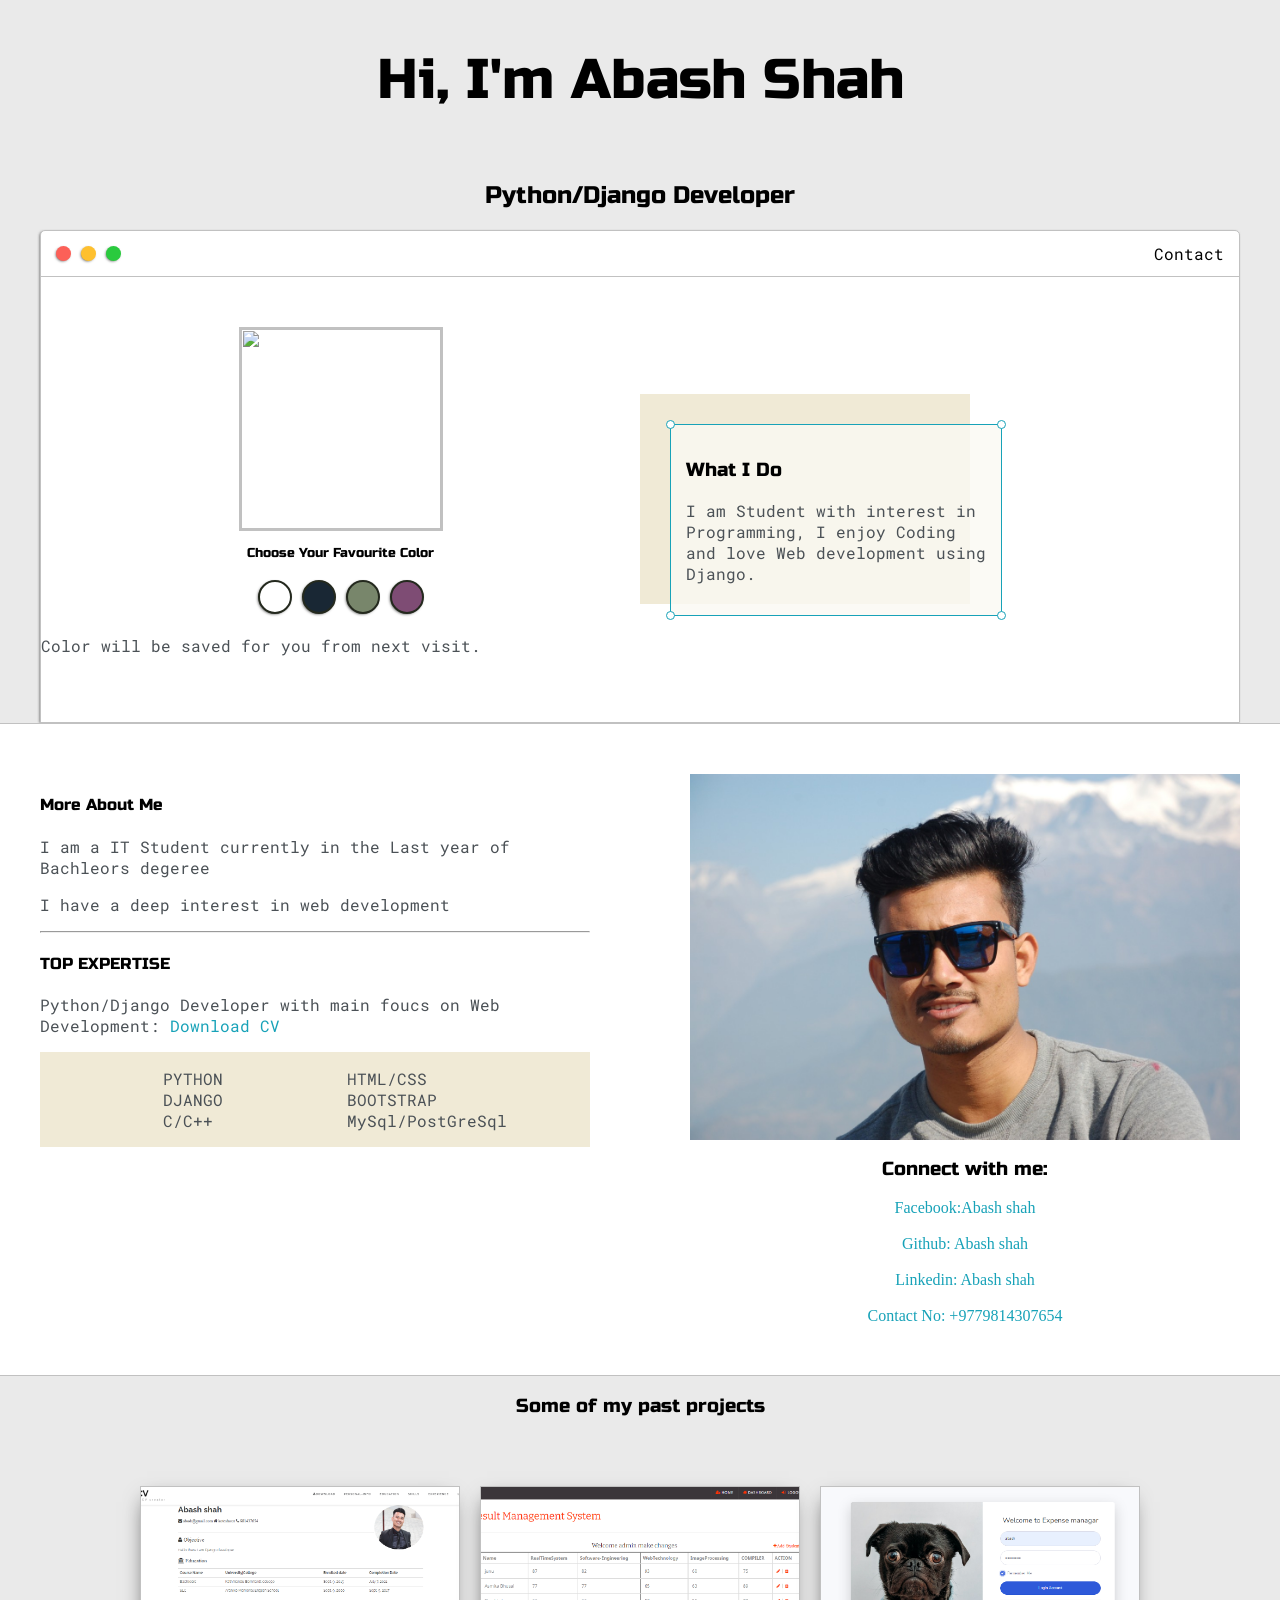
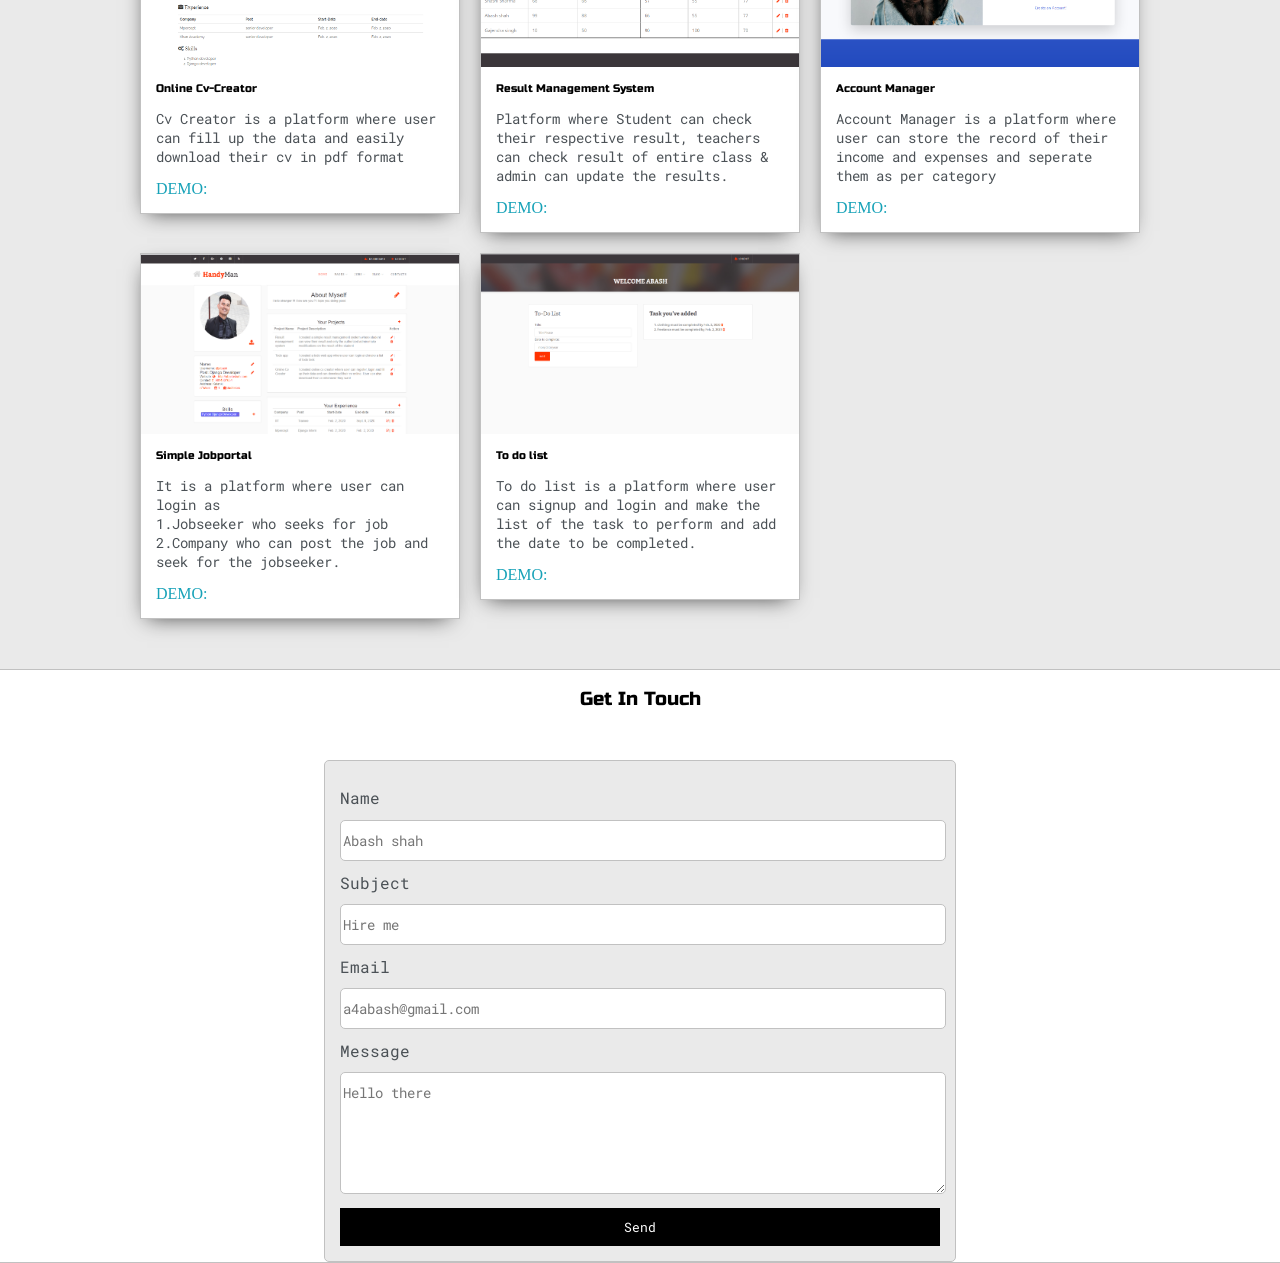
==== commit d171cf30: "Add files via upload New website" ====
--- a/index.html
+++ b/index.html
@@ -1,396 +1,219 @@
-<!DOCTYPE HTML>
-<html>
-<head>
-<title>Web Developer::Abash shah</title>
-<link href="css/bootstrap.css" rel='stylesheet' type='text/css' />
-<!-- jQuery (necessary for Bootstrap's JavaScript plugins) -->
-<script src="js/jquery.min.js"></script>
-<!-- Custom Theme files -->
-<link href="css/style.css" rel='stylesheet' type='text/css' />
- <!-- Custom Theme files -->
- <meta name="viewport" content="width=device-width, initial-scale=1">
- <meta http-equiv="Content-Type" content="text/html; charset=utf-8" />
- <meta name="keywords" content="Web Developer::Abash shah , web developer , web designer, Android Developer" />
-<!-- webfonts -->
-	<link href='//fonts.googleapis.com/css?family=Asap:400,700,400italic' rel='stylesheet' type='text/css'>
-	<link href='//fonts.googleapis.com/css?family=Open+Sans:400,300,600' rel='stylesheet' type='text/css'>
-<!-- webfonts -->
- <!---- start-smoth-scrolling---->
-<script type="text/javascript" src="js/move-top.js"></script>
-<script type="text/javascript" src="js/easing.js"></script>
-	<script type="text/javascript">
-			jQuery(document).ready(function($) {
-				$(".scroll").click(function(event){		
-					event.preventDefault();
-					$('html,body').animate({scrollTop:$(this.hash).offset().top},1000);
-				});
-			});
-		</script>
- <!---- start-smoth-scrolling---->
-</head>
-	<body>
-		<!-- container -->
-			<!-- header -->
-			<div id="home" class="header">
-				<div class="container">
-				<!-- top-hedader -->
-				<div class="top-header">
-					<!-- /logo -->
-					<!--top-nav---->
-					<div class="top-nav">
-					<div class="navigation">
-					<div class="logo">
-						<h1><a href="index.html"><span>A</span>BASH</a></h1>
-					</div>
-					<div class="navigation-right">
-						<span class="menu"><img src="images/menu.png" alt=" " /></span>
-						<nav class="link-effect-3" id="link-effect-3">
-							<ul class="nav1 nav nav-wil">
-								<li class="active"><a data-hover="Home" href="index.html">Home</a></li>
-								<li><a class="scroll" data-hover="About" href="#about">About</a></li>
-								<li><a class="scroll" data-hover="Experience" href="#work">Experience</a></li>
-								<li><a class="scroll" data-hover="Blog" href="#blogs">Blog</a></li>
-								<li><a class="scroll" data-hover="Contact" href="#contact">Contact</a></li>
-							</ul>
-						</nav>
-							<!-- script-for-menu -->
-								<script>
-								   $( "span.menu" ).click(function() {
-									 $( "ul.nav1" ).slideToggle( 300, function() {
-									 // Animation complete.
-									  });
-									 });
-								</script>
-							<!-- /script-for-menu -->
-					</div>
-					<div class="clearfix"></div>
-				</div>
-				<!-- /top-hedader -->
-				</div>
-			<div class="banner-info">
-				<div class="col-md-7 header-right">
-					<h1>Hi There!!!</h1>
-					<h6>PYTHON DJANGO DEVELOPER || DESIGNER</h6>
-					<ul class="address">
-					
-					<li>
-							<ul class="address-text">
-								<li><b>NAME</b></li>
-								<li>ABASH SHAH</li>
-							</ul>
-						</li>
-						<li>
-							<ul class="address-text">
-								<li><b>D.O.B</b></li>
-								<li>25-11-1998</li>
-							</ul>
-						</li>
-						<li>
-							<ul class="address-text">
-								<li><b>PHONE </b></li>
-								<li>+977-9814307654</li>
-							</ul>
-						</li>
-						<li>
-							<ul class="address-text">
-								<li><b>ADDRESS </b></li>
-								<li>Koteshwor-35 Seti-opi Marg</li>
-							</ul>
-						</li>
-						<li>
-							<ul class="address-text">
-								<li><b>E-MAIL </b></li>
-								<li><a href="mailto:example@mail.com"> a4abash@gmail.com</a></li>
-							</ul>
-						</li>
-						<li>
-							<ul class="address-text">
-								<li><b>WEBSITE </b></li>
-								<li><a href="http://w3layouts.com">www.abashshah.com.np</a></li>
-							</ul>
-						</li>
-						
-					</ul>
-				</div>
-				<div class="col-md-5 header-left">
-					<img src="images/img1.jpg" alt="">
-				</div>
-				<div class="clearfix"> </div>
-						
-		      </div>
-			</div>
-		</div>
-	</div>
-			<!-- about -->
-			<div id="about" class="about">
-				<div class="col-md-6 about-left">
-					<div id="owl-demo1" class="owl-carousel owl-carousel2">
-					                <div class="item">
-					                	<div class="about-left-grid">
-											<h2>Hi! I'm <span>Abash</span></h2>
-											<p>Student from Computer Science background with interest in the field of computer programming. I love to code especially if it is related web developing. Few of my skills are Web developing, Web designing, Problem Solving...</p>
-											<ul>
-												<li><a class="a-btn-a scroll" href="#port">Download CV</a></li>
-												<li><a class="a-btn-h scroll" href="#contact">Hire Me</a></li>
-											</ul>
-										</div>
-					                </div>
-					                  <div class="item">
-					                	<div class="about-left-grid">
-											<h2>Hi! I'm <span>Abash</span></h2>
-											<p>If you want any sort of web related projects to be done, you can give me a call or text me in the any social platform details are provided in the contact section. I am always available or you can Hire me!!!</p>
-											<ul>
-												<li><a class="a-btn-a scroll" href="#port">Download CV</a></li>
-												<li><a class="a-btn-h scroll" href="#contact">Hire Me</a></li>
-											</ul>
-										</div>
-					                </div>
-					</div>
-				</div>
-				<div class="col-md-6 about-right">
-					
-				</div>
-				<div class="clearfix"> </div>
-							<link href="css/owl.carousel.css" rel="stylesheet">
-							    <script src="js/owl.carousel.js"></script>
-			<script>
-				$(document).ready(function() {
-					$("#owl-demo1").owlCarousel({
-						items : 1,
-						lazyLoad : false,
-						autoPlay : true,
-						navigation : false,
-						navigationText :  false,
-						pagination : true,
-					});
-				});
-			</script>
-			<!-- Feedback -->
-			<script>
-				$(document).ready(function() {
-					$("#owl-demo3").owlCarousel({
-						items : 1,
-						lazyLoad : false,
-						autoPlay : true,
-						navigation : false,
-						navigationText :  true,
-						pagination :true,
-					});
-				});
-			</script>
-			</div>
-			<!-- /about -->
-
-			<!--work-experience-->
-	<div id="work" class="work">
-		<div class="container">
-			<div class="service-head text-center">
-						<h4>WHAT I DID</h4>
-						<h3>MY <span>EXPERIENCE</span></h3>
-						<span class="border one"></span>
-					</div>
-					<div class="time-main w3l-agile">
-							<div class="col-md-6 year-info">
-							   <ul class="year">
-								   <li>2019</li>
-								   <li>2015</li>
-								   <div class="clearfix"></div>
-								</ul>
-							</div> 
-					                        <ul class="col-md-6 timeline">
-												<li>
-													<div class="timeline-badge info"><i class="glyphicon glyphicon-briefcase"></i></div>
-													<div class="timeline-panel">
-													<div class="timeline-heading">
-														<h4 class="timeline-title">Django Training</h4>
-													</div>
-													<div class="timeline-body">
-														<p> Joined Django Training class for 6 months which helped me a lot to understand the Web development  </p>
-													</div>
-													</div>
-												</li>
-												</ul>
-
-												<ul class="col-md-6 timeline">
-													<li>
-														<div class="timeline-badge info"><i class="glyphicon glyphicon-briefcase"></i></div>
-														<div class="timeline-panel">
-														<div class="timeline-heading">
-															<h4 class="timeline-title">Programming Language</h4>
-														</div>
-														<div class="timeline-body">
-															<p> Basic Ideas of different programming languages like C || C++ || JAVA || PYTHON ||  </p>
-														</div>
-														</div>
-													</li>
-													</ul>
-					</div>
-			</div>
-		</div>
-	<!--//work-experience-->
-
-				<div class="blog" id="blogs">
-					<div class="container">
-						<div class="service-head text-center">
-						<h4>BLOGS</h4>
-						<h3>MY <span>BLOGS</span></h3>
-						<span class="border one"></span>
-					</div>
-					   <div class="news-grid w3l-agile">
-					    <div class="col-md-6 news-img">
-						  <a href="#" data-toggle="modal" data-target="#myModal1"> <img src="images/b1.png" alt=" " class="img-responsive"></a>
-						 
-						</div>
-					    <div class="col-md-6 news-text">
-						   <h3> <a href="#" data-toggle="modal" data-target="#myModal1">Web Development Using Python [Django]</a></h3>
-							<p>Python is a high level programming language which is used for different purposes. Some of the are Web development, Machine learning, Artificial Learning, Data Visualization & Mining.<br>
-
-								Django is one of the most demanded framework of python which is used for web development.Django was initially released in 2005 july 15 since then the demand of this framework is getting higher and higher. The recently launced stable version is 3.0.3 which was launched in 3rd february. Django is an open source and free. Making the use of Python this framework is ridiculously fast, Secure.<br>
-								
-								Inorder to work with Django you must first have basic idea about python programming lanugage. Python works on MTV[MODEL,TEMPLATE,VIEW] structure. <br>
-								
-								I personally suggest you to use pycharm ide for the web development using django
-								
-								
-								</p>
-							<a href="#" data-toggle="modal" data-target="#myModal1" class="read hvr-shutter-in-horizontal">Read More</a>
-					
-						</div>
-		
-						<div class="clearfix"></div>
-					 </div>
-
-					</div><br>
-				</div>
-				<!-- top-grids -->
-	<!-- /blog-pop-->
-			<div class="modal ab fade" id="myModal1" tabindex="-1" role="dialog" aria-labelledby="myModalLabel">
-				<div class="modal-dialog about" role="document">
-					<div class="modal-content about">
-						<div class="modal-header">
-							<button type="button" class="close ab" data-dismiss="modal" aria-label="Close"><span aria-hidden="true">&times;</span></button>						
-						</div>
-						<div class="modal-body about">
-								<div class="about">
-									
-									  <div class="about-inner">
-									   
-									      <img src="images/b3.png" alt="about"/>
-											 <h4 class="tittle">Few concept about Django</h4>
-											 <p>
-												Inorder to install Django on your computer - [pip install django] Make sure you install the recent stable version. After successful installation of django start the project with the command. - [django-admin startproject projectName]
-												for e.g [django-admin startproject collegeManagementSystem] . After the creation of project make an app if you need - [python manage.py startapp appname] for e.g [django-admin startapp teacher].
-												Run the server to see if your project runs - [python manage.py runserver]
-												Inorder to create database of your models you need to make the migrations.So here is the command
-												1. [python manage.py makemigrations]
-												2. [python manage.py migrate] Inorder to create the admin||SuperUser- [python manage.py createsuperuser]<br>
-												For further more info:<a href='https://docs.djangoproject.com/en/3.0/'>Click Me</a>
-
-											 </p>
-										   </div>
-												
-								</div>
-						</div>
-					</div>
-				</div>
-			</div>
-			<!-- //blog-pop-->
-
-			<!-- /header -->
-<div class="footer" id="contact">
-	<div class="container">
-	<div class="service-head one text-center">
-						<h4>CONTACT ME</h4>
-						<h3>GET <span>IN TOUCH WITH ME</span></h3>
-						<span class="border two"></span>
-					</div>
-		<div class="mail_us">
-			<div class="col-md-6 mail_left">
-				<div class="contact-grid1-left">
-					<div class="contact-grid1-left1">
-						<span class="glyphicon glyphicon-envelope" aria-hidden="true"></span>
-						<h4>Contact By Email</h4>
-						<ul>
-							<li>E-Mail: <a href="mailto:a4abash@gmail.com">a4abash@gmail.com</a></li>
-						</ul>
-					</div>
-				</div>
-					<div class="contact-grid1-left">
-						<div class="contact-grid1-left1">
-							<span class="glyphicon glyphicon-earphone" aria-hidden="true"></span>
-							<h4>Contact By Phone</h4>
-							<ul>
-								<li>Phone: +977-9814307654</li>
-							</ul>
-						</div>
-					</div>
-					<div class="contact-grid1-left">
-						<div class="contact-grid1-left1">
-							<span class="glyphicon glyphicon-home" aria-hidden="true"></span>
-							<h4>Looking For Address</h4>
-							<ul>
-								<li>Address: Koteshwor-35 Seti-Opi Marg</li>
-								<li>Kathmandu Nepal</li>
-							</ul>
-						</div>
-					</div>
-				<div class="clearfix"> </div>
-			</div>
-			<div class="col-md-6 mail_right">
-				<form action="mail.php" class="bg-light p-4 p-md-5 contact-form" method="POST">
-					<div class="form-group">
-					  <input type="text" class="form-control" name="name" placeholder="Your Name">
-					</div>
-					<div class="form-group">
-					  <input type="text" class="form-control" name="email" placeholder="Your Email">
-					</div>
-					<div class="form-group">
-					  <input type="text" class="form-control" name="subject" placeholder="Subject">
-					</div>
-					<div class="form-group">
-					  <textarea name="message" id="" cols="30" rows="7"  class="form-control" placeholder="Message"></textarea>
-					</div>
-					<div class="form-group">
-					  <input type="submit" name="Submit" value="Send Message" class="btn btn-primary py-3 px-5">
-					</div>
-				  </form>
-			</div>
-		</div>
-		<div class="copy_right text-center">
-			<p>&copy; 2020 All rights reserved </p>
-			 <ul class="social-icons two">
-				<li><a href="https://www.twitter.com/abash115"> </a></li>
-				<li><a href="https://www.facebook.com/a4abash" class="fb"> </a></li>
-				<li><a href="https://www.linkedin.com/in/abash-shah-6a702b136/" class="in"> </a></li>
-				<li><a href="http://github.com/a4abash" class="dott"> </a></li>
-			</ul>
-		</div>
-	</div>
-</div>
-			<!-- //footer -->
-
-<a href="#home" id="toTop" style="display: block;"> <span id="toTopHover" style="opacity: 1;"> </span></a>
-	<!--start-smooth-scrolling-->
-						<script type="text/javascript">
-									$(document).ready(function() {
-										/*
-										var defaults = {
-								  			containerID: 'toTop', // fading element id
-											containerHoverID: 'toTopHover', // fading element hover id
-											scrollSpeed: 1200,
-											easingType: 'linear' 
-								 		};
-										*/
-										
-										$().UItoTop({ easingType: 'easeOutQuart' });
-										
-									});
-								</script>
-								<!--end-smooth-scrolling-->
-<!-- //for bootstrap working -->
-	<script src="js/bootstrap.js"></script>
-	
-
-	</body>
-</html>
-
+<!DOCTYPE html>
+<html>
+    <head>
+        <title>Abash Shah</title>
+        <meta name="viewport" content="width=device-width, 
+        initial-scale=1, maximum-scale=1, minimum-scale=1" />
+        
+        <link rel="preconnect" href="https://fonts.gstatic.com">
+        <link href="https://fonts.googleapis.com/css2?family=Russo+One&display=swap" rel="stylesheet">
+        <link rel="preconnect" href="https://fonts.gstatic.com">
+        <link href="https://fonts.googleapis.com/css2?family=Roboto+Mono:wght@500&display=swap" rel="stylesheet">
+
+        <link rel="stylesheet" type="text/css" href="default.css">
+
+        <link id="theme-style" rel="stylesheet" type="text/css" href=" ">
+
+    </head>
+    <body>
+        <section class="s1">
+            <div class="main-container">
+                <div class="greeting-wrapper">
+                    <h1>Hi, I'm Abash Shah</h1>
+                    <h2>Python/Django Developer</h3>
+                </div>
+
+                <div class="intro-wrapper">
+                    <div class="nav-wrapper">
+                        <div class="dots-wrapper">
+                            <div id="dot-1" class="browser-dot"></div>
+                            <div id="dot-2" class="browser-dot"></div>
+                            <div id="dot-3" class="browser-dot"></div>
+                        </div>
+                        
+                        <ul id="navigation">
+                            <li><a href="#">Contact</a></li>
+                        </ul>
+                    </div>
+
+                    <div class="left-column">
+                        <img id="profile_pic" src="images/abash.jpg">
+                        <h5 style="text-align: center;line-height: 0;">Choose Your Favourite Color</h5>
+
+                        <div id="theme-optins-wrapper">
+                            <div data-mode="light" id="light-mode" class="theme-dot"></div>
+                            <div data-mode="blue" id="blue-mode" class="theme-dot"></div>
+                            <div data-mode="green" id="green-mode" class="theme-dot"></div>
+                            <div data-mode="purple" id="purple-mode" class="theme-dot"></div>
+                        </div>
+
+                        <p id="settings-none">Color will be saved for you from next visit.</p>
+                    </div>
+
+                    <div class="right-column">
+                        <div id="preview-shadow">
+                            <div id="preview">
+                                <div id="corner-tl" class="corner"></div>
+                                <div id="corner-tr" class="corner"></div>
+                                <h3>What I Do</h3>
+                                <p>I am Student with interest in Programming,
+                                    I enjoy Coding and love Web development using Django.
+                                </p>
+                                <div id="corner-bl" class="corner"></div>
+                                <div id="corner-br" class="corner"></div>
+                            </div>
+                        </div>
+                    </div>
+
+                </div>
+            </div>
+        </section>
+        
+        <section class="s2">
+            <div class="main-container">
+
+                <div class="about-wrapper">
+
+                    <div class="about-me">
+                       <h4>More About Me</h4>
+
+                       <p>I am a IT Student currently in the Last year of Bachleors degeree</p>
+
+                       <p>I have a deep interest in web development</p>
+
+                       <hr>
+
+                       <h4>TOP EXPERTISE</h4>
+
+                       <p>Python/Django Developer with main foucs on Web Development:
+                           <a target="_blank" href="CV_abash.pdf">Download CV</a> </p>
+
+
+                    <div id="skills">
+                        <ul>
+                            <li>PYTHON </li>
+                            <li>DJANGO</li>
+                            <li>C/C++</li>
+                        </ul>
+                        
+                        <ul>
+                            <li>HTML/CSS</li>
+                            <li>BOOTSTRAP</li>
+                            <li>MySql/PostGreSql</li>
+                        </ul>
+
+                    </div>
+                </div>
+
+                    <div class="social-links">
+                        <img id="social_img" src="images/3.jpg">
+                        <h3>Connect with me:</h3>
+
+                        <a target="_blank" href="https://facebook.com/a4abash">Facebook:Abash shah</a>
+                        <br>
+                        <a target="_blank" href="https://github.com/a4abash">Github: Abash shah</a>
+                        <br>
+                        <a target="_blank" href="https://www.linkedin.com/in/abash-shah-6a702b136/">Linkedin: Abash shah</a>
+                        <br>
+                        <a href="#">Contact No: +9779814307654</a>
+
+                    </div>
+
+                </div>
+
+            </div>
+        </section>
+
+        <section class="s1">
+            <div class="main-container">
+                <h3 style="text-align: center;">Some of my past projects</h3>
+                
+                <div class="post-wrapper">
+                    <div>
+                        <div class="post">
+                            <img class="thumbnail" src="images/cvCreator/main.png">
+                            <div class="post-preview">
+                                <h6 class="post-title">Online Cv-Creator</h6>
+                                <p class="post-intro">Cv Creator is a platform where user can fill up the data and easily download their cv in pdf format</p>
+                                <a href="post/postcv.html">DEMO:</a>
+                            </div>
+                        </div>
+                    </div>
+
+                    
+
+                    <div>
+                        <div class="post">
+                            <img class="thumbnail" src="images/Resultmgmt/main.png">
+                            <div class="post-preview">
+                                <h6 class="post-title">Result Management System</h6>
+                                <p class="post-intro">Platform where Student can check their respective result, teachers can check result of entire class & admin can update the results. </p>
+                                <a href="post/postresult.html">DEMO:</a>
+                            </div>
+                        </div>
+                    </div>
+
+                    <div>
+                        <div class="post">
+                            <img class="thumbnail" src="images/accountmanager/main.png">
+                            <div class="post-preview">
+                                <h6 class="post-title">Account Manager</h6>
+                                <p class="post-intro">Account Manager is a platform where user can store the record of their income and expenses and seperate them as per category</p>
+                                <a href="post/postacc.html">DEMO:</a>
+                            </div>
+                        </div>
+                    </div>
+
+                    <div>
+                        <div class="post">
+                            <img class="thumbnail" src="images/Jobportal/main.png">
+                            <div class="post-preview">
+                                <h6 class="post-title">Simple Jobportal</h6>
+                                <p class="post-intro">It is a platform where user can login as <br>1.Jobseeker who seeks for job<br>2.Company who can post the job and seek for the jobseeker. </p>
+                                <a href="post/postjob.html">DEMO:</a>
+                            </div>
+                        </div>
+                    </div>
+
+                    <div>
+                        <div class="post">
+                            <img class="thumbnail" src="images/todo/main.png">
+                            <div class="post-preview">
+                                <h6 class="post-title">To do list</h6>
+                                <p class="post-intro">To do list is a platform where user can signup and login and make the list of the task to perform and add the date to be completed.</p>
+                                <a href="post/posttodo.html">DEMO:</a>
+                            </div>
+                        </div>
+                    </div>
+
+                </div>
+
+            </div>
+        </section>
+
+        <section class="s2">
+            <div class="main-container">
+                <h3 style="text-align: center;">Get In Touch</h3>
+
+                <form id="contact-form">
+                    <label>Name</label>
+                    <input class="input-field" type="text" name="name" placeholder="Abash shah">
+                    
+                    <label>Subject</label>
+                    <input class="input-field" type="text" name="subject" placeholder="Hire me">
+
+                    <label>Email</label>
+                    <input class="input-field" type="text" name="email" placeholder="a4abash@gmail.com">
+
+                    <label>Message</label>
+                    <textarea class="input-field" name="message" placeholder="Hello there"></textarea>
+                    
+                    <input id="submit-btn" type="submit" value="Send">
+                </form>
+            </div>
+        </section>
+
+        <script type="text/javascript" src="script.js"></script>
+        
+    </body>
+</html>
--- a/default.css
+++ b/default.css
@@ -0,0 +1,381 @@
+:root{
+    --mainColor:#eaeaea;
+    --secondarColor:#fff;
+
+    --borderColor:#c1c1c1;
+
+    --mainText:black;
+    --secondaryText:#4b5156;
+
+    --themeDotBorder: #24291e;
+
+    --previewBg:rgb(251, 249, 243, 0.8);
+    --previewShadow: #f0ead6;
+    --buttonColor:#000;
+}
+
+html,body{
+    padding: 0;
+    margin:0;
+}
+
+body *{
+    transition: 0.5s;
+}
+
+h1, h2, h3, h4, h5, h6, strong{
+    color: var(--mainText);
+    font-family: 'Russo One', sans-serif;
+    font-weight: 500;
+
+}
+
+p,li,span,label,input,textarea{
+    color: var(--secondaryText);
+    font-family: 'Roboto Mono', monospace;
+}
+
+a{
+    text-decoration: none;
+    color:#17a2b8;
+}
+
+ul{
+    list-style: none;
+}
+
+h1{font-size: 56px;}
+
+.s1{
+    background-color: var(--mainColor);
+    border-bottom:1px solid var(--borderColor);
+    overflow: auto;
+}
+
+.s2{
+    background-color: var(--secondarColor);
+    border-bottom:1px solid var(--borderColor);
+    overflow: auto;
+}
+
+.main-container{
+    width: 1200px;
+    margin: 0 auto;
+}
+
+.greeting-wrapper{
+    display: grid;
+    text-align: center;
+    align-content: center;
+    min-height: 10em;
+}
+
+.intro-wrapper{
+    background-color: var(--secondarColor);
+    border: 1px solid var(--borderColor);
+    border-radius:5px 5px 0 0;
+
+    -webkit-box-shadow: -1px 1px 3px -1px rgba(0,0,0,0.75);
+    -moz-box-shadow: -1px 1px 3px -1px rgba(0,0,0,0.75);
+    box-shadow: -1px 1px 3px -1px rgba(0,0,0,0.75);
+
+    display: grid;
+    grid-template-columns: 1fr 1fr;
+    grid-template-areas:
+    'nav-wrapper nav-wrapper'
+    'left-column right-column'
+    ;
+}
+
+.nav-wrapper{
+    border-radius:5px 5px 0 0;
+    grid-area: nav-wrapper;
+    border-bottom: 1px solid var(--borderColor);
+    display: flex;
+    justify-content: space-between;
+    align-items: center;
+    background-color: (var(--mainText));
+}
+
+#navigation{
+    margin: 0;
+    padding: 10px;
+}
+
+#navigation a{
+    color: var(--mainText);
+}
+
+#navigation li{
+    display: inline-block;
+    margin-right: 5px;
+    margin-left:5px;
+}
+
+.dots-wrapper{
+    display: flex;
+    padding:10px;
+
+}
+
+#dot-1{
+    background-color: #FC6058;
+}
+
+#dot-2{
+    background-color: #FEC02F ;
+}
+
+#dot-3{
+    background-color: #2ACA3E ;
+}
+
+.browser-dot{
+    background-color: black;
+    height: 15px;
+    width: 15px;
+    border-radius: 50%;
+    margin: 5px;
+
+    -webkit-box-shadow: -1px 1px 3px -1px rgba(0,0,0,0.75);
+    -moz-box-shadow: -1px 1px 3px -1px rgba(0,0,0,0.75);
+    box-shadow: -1px 1px 3px -1px rgba(0,0,0,0.75);
+
+}
+
+.left-column{
+    grid-area: left-column;
+    padding-top: 50px;
+    padding-bottom: 50px;
+}
+
+#profile_pic{
+    display: block;
+    margin: 0 auto;
+    height: 200px;
+    width: 200px;
+    object-fit: cover;
+    border: 2px solid var(--borderColor);
+}
+
+#theme-optins-wrapper{
+    display: flex;
+    justify-content: center;
+}
+
+.theme-dot{
+    height: 30px;
+    width: 30px;
+    background-color: black;
+    border-radius: 50%;
+
+    margin: 5px;
+    border: 2px solid var(--themeDotBorder);
+
+    -webkit-box-shadow: -1px 1px 3px -1px rgba(0,0,0,0.75);
+    -moz-box-shadow: -1px 1px 3px -1px rgba(0,0,0,0.75);
+    box-shadow: -1px 1px 3px -1px rgba(0,0,0,0.75);
+
+    cursor:pointer;
+}
+
+.theme-dot:hover{
+    border-width: 5px;
+}
+
+#light-mode{
+    background-color: #fff;
+}
+#blue-mode{
+    background-color: #192734;
+}
+#green-mode{
+    background-color: #78866b;
+}
+#purple-mode{
+    background-color: #7E4C74;
+}
+
+#settings-note{
+    font-size: 12px;
+    font-style: initial;
+    text-align: center;
+}
+
+.right-column{
+    grid-area: right-column;
+    display: grid;
+    align-content: center;
+
+    padding-top: 50px;
+    padding-bottom: 50px;
+    
+}
+
+#preview-shadow{
+    background-color: var(--previewShadow);
+    width: 300px;
+    height: 180px;
+    padding-left: 30px;
+    padding-top: 30px;
+}
+
+#preview{
+    width: 300px;
+    border: 1.5px solid #17a2b8;
+    background-color: var(--previewBg);
+    padding: 15px;
+    position: relative;
+
+}
+
+.corner{
+    width: 7px;
+    height: 7px;
+    border-radius: 50%;
+    border: 1.5px solid #17a2b8;
+    background-color: #fff;
+    position: absolute;
+}
+
+#corner-tl{
+    top:-5px;
+    left: -5px;
+}
+
+#corner-tr{
+    top:-5px;
+    right: -5px;
+}
+
+#corner-bl{
+    bottom:-5px;
+    left: -5px;
+}
+
+#corner-br{
+    bottom:-5px;
+    right: -5px;
+}
+
+.about-wrapper{
+    display: grid;
+    grid-template-columns: repeat(auto-fit,minmax(320px, 1fr));
+    padding-bottom: 50px;
+    padding-top: 50px;
+    gap:100px;
+}
+
+#skills{
+    display: flex;
+    justify-content: space-evenly;
+    background-color: var(--previewShadow);
+}
+
+.social-links{
+    display: grid;
+    align-content: center;
+    text-align:center;
+}
+
+#social_img{
+    width: 100%;
+}
+
+.post-wrapper{
+    display: grid;
+    grid-template-columns: repeat(auto-fit, 320px);
+    gap: 20px;
+    justify-content: center;
+    padding: 50px; 
+}
+
+.post{
+    border:1px solid var(--borderColor);
+    -webkit-box-shadow: -2px 7px 21px -9px rgba(0,0,0,0.75);
+    -moz-box-shadow: -2px 7px 21px -9px rgba(0,0,0,0.75);
+    box-shadow: -2px 7px 21px -9px rgba(0,0,0,0.75);
+}
+
+.thumbnail{
+    display: block;
+    width: 100%;
+    height: 180px;
+    object-fit: cover;
+}
+
+.post-preview{
+    background-color: #fff;
+    padding:15px;
+}
+
+.post-title{
+    color: black;
+    margin: 0;
+}
+
+.post-intro{
+    color:#4b5156;
+    font-size: 14px;
+}
+
+#contact-form{
+    display: block;
+    max-width: 600px;
+    margin:0 auto;
+    border: 1px solid var(--borderColor);
+    padding: 15px;
+    border-radius: 5px;
+    background-color: var(--mainColor);
+    margin-top: 50px;
+}
+
+#contact-form label{
+    line-height: 2.7em;
+}
+
+#contact-form textarea{
+    min-height: 100px;
+    font-size: 14px;
+}
+
+.input-field{
+    width: 100%;
+    padding-top: 10px;
+    padding-bottom: 10px;
+    background-color: bar(--secondarColor);
+    border-radius: 5px;
+    border: 1px solid var(--borderColor);
+    font-size: 14px;
+}
+
+#submit-btn{
+    margin-top: 10px;
+    width: 100%;
+    padding-top: 10px;
+    padding-bottom: 10px;
+    color:#fff;
+    background-color: var(--buttonColor);
+    border: none;
+}
+
+
+
+@media screen and (max-width: 1200px){
+    .main-container{
+        width: 95%;
+    }
+}
+
+@media screen and (max-width: 1200px){
+    .intro-wrapper{
+        grid-template-columns: 1fr;
+        grid-template-areas:
+        'nav-wrapper'
+        'left-column'
+        'right-column';
+    }
+    .right-column{
+        justify-content: center;
+    }
+}
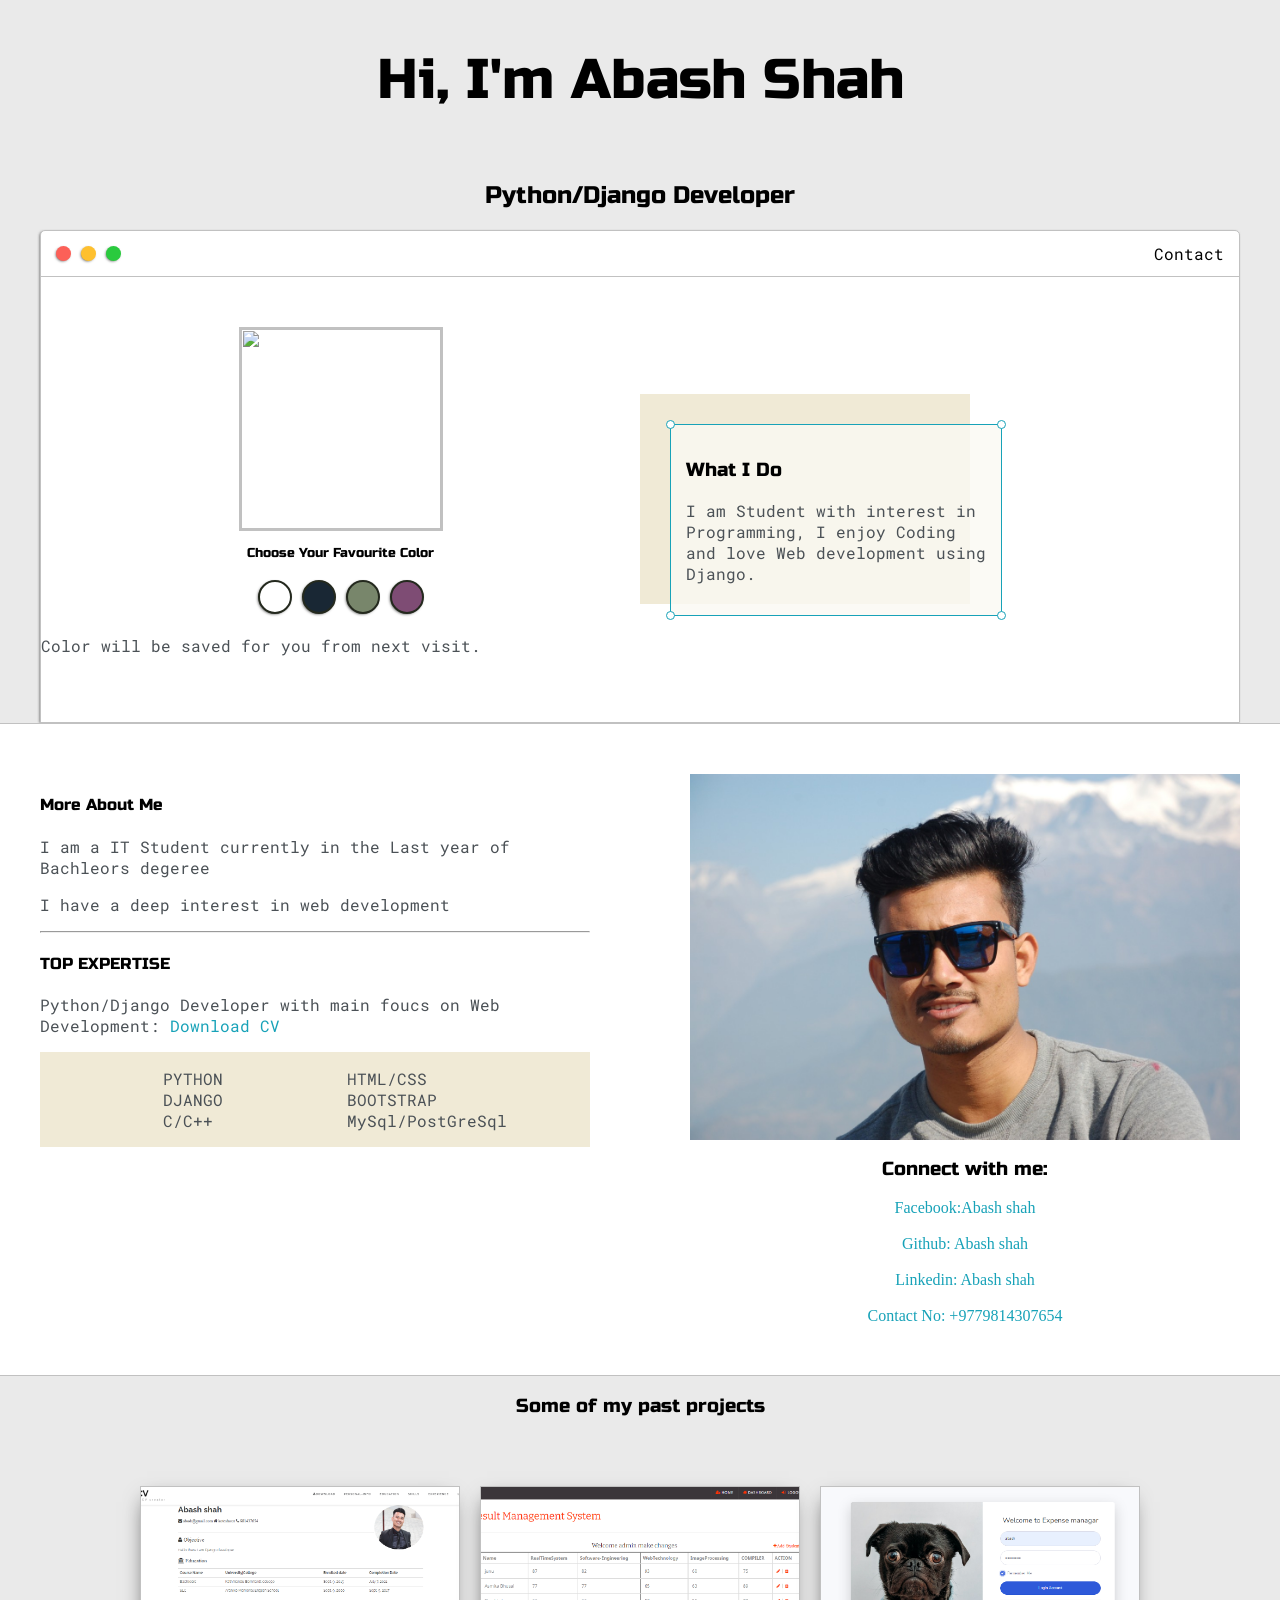
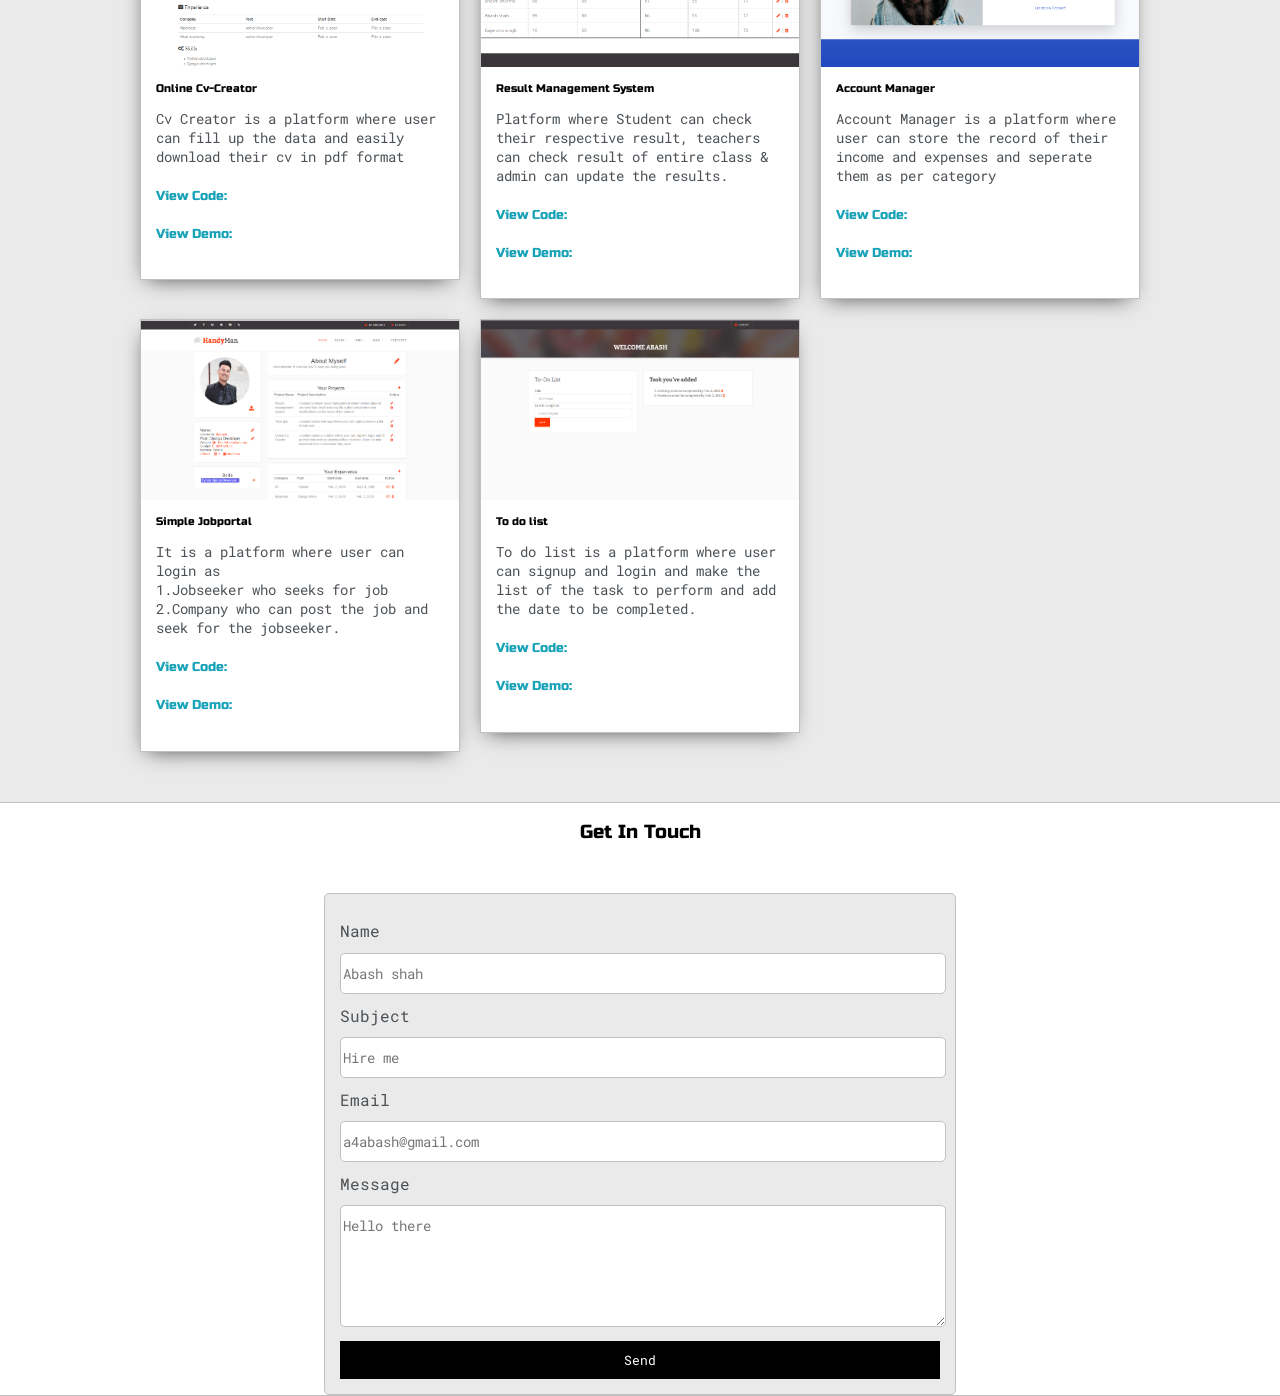
==== commit aa842f06: "Update index.html" ====
--- a/index.html
+++ b/index.html
@@ -4,6 +4,11 @@
         <title>Abash Shah</title>
         <meta name="viewport" content="width=device-width, 
         initial-scale=1, maximum-scale=1, minimum-scale=1" />
+
+        <meta name="description" content="Abash Shah is a self motivated guy with deep interest in Programming. Python is one of his favourite Programming
+        language. He loves Web Development with Django Framework For more information contact him !!!">
+        <meta name="keywords" content="Web Developer,Web Designer,Django developer,Python,Android Developer,Digital Marketing,SEO">
+        <meta name="author" content="Abash Shah">
         
         <link rel="preconnect" href="https://fonts.gstatic.com">
         <link href="https://fonts.googleapis.com/css2?family=Russo+One&display=swap" rel="stylesheet">
@@ -135,7 +140,8 @@
                             <div class="post-preview">
                                 <h6 class="post-title">Online Cv-Creator</h6>
                                 <p class="post-intro">Cv Creator is a platform where user can fill up the data and easily download their cv in pdf format</p>
-                                <a href="post/postcv.html">DEMO:</a>
+                                <h5><a href="https://github.com/a4abash/cvSansar">View Code: </a></h5>
+                                <h5><a href="post/postcv.html" style="text-align:right;">View Demo:</a></h5>
                             </div>
                         </div>
                     </div>
@@ -148,7 +154,8 @@
                             <div class="post-preview">
                                 <h6 class="post-title">Result Management System</h6>
                                 <p class="post-intro">Platform where Student can check their respective result, teachers can check result of entire class & admin can update the results. </p>
-                                <a href="post/postresult.html">DEMO:</a>
+                                <h5><a href="https://github.com/a4abash/resultManagementSystem">View Code: </a></h5>
+                                <h5><a href="post/postresult.html" style="text-align:right;">View Demo:</a></h5>
                             </div>
                         </div>
                     </div>
@@ -159,7 +166,8 @@
                             <div class="post-preview">
                                 <h6 class="post-title">Account Manager</h6>
                                 <p class="post-intro">Account Manager is a platform where user can store the record of their income and expenses and seperate them as per category</p>
-                                <a href="post/postacc.html">DEMO:</a>
+                                <h5><a href="https://github.com/a4abash/accountmanager">View Code: </a></h5>
+                                <h5><a href="post/postacc.html" style="text-align:right;">View Demo:</a></h5>
                             </div>
                         </div>
                     </div>
@@ -170,7 +178,8 @@
                             <div class="post-preview">
                                 <h6 class="post-title">Simple Jobportal</h6>
                                 <p class="post-intro">It is a platform where user can login as <br>1.Jobseeker who seeks for job<br>2.Company who can post the job and seek for the jobseeker. </p>
-                                <a href="post/postjob.html">DEMO:</a>
+                                <h5><a href="https://github.com/a4abash/jobportal">View Code: </a></h5>
+                                <h5><a href="post/postjob.html" style="text-align:right;">View Demo:</a></h5>
                             </div>
                         </div>
                     </div>
@@ -181,7 +190,8 @@
                             <div class="post-preview">
                                 <h6 class="post-title">To do list</h6>
                                 <p class="post-intro">To do list is a platform where user can signup and login and make the list of the task to perform and add the date to be completed.</p>
-                                <a href="post/posttodo.html">DEMO:</a>
+                                <h5><a href="https://github.com/a4abash/to-do-List-Task">View Code: </a></h5>
+                                <h5><a href="post/posttodo.html" style="text-align:right;">View Demo:</a></h5>
                             </div>
                         </div>
                     </div>
@@ -216,4 +226,4 @@
         <script type="text/javascript" src="script.js"></script>
         
     </body>
-</html>+</html>
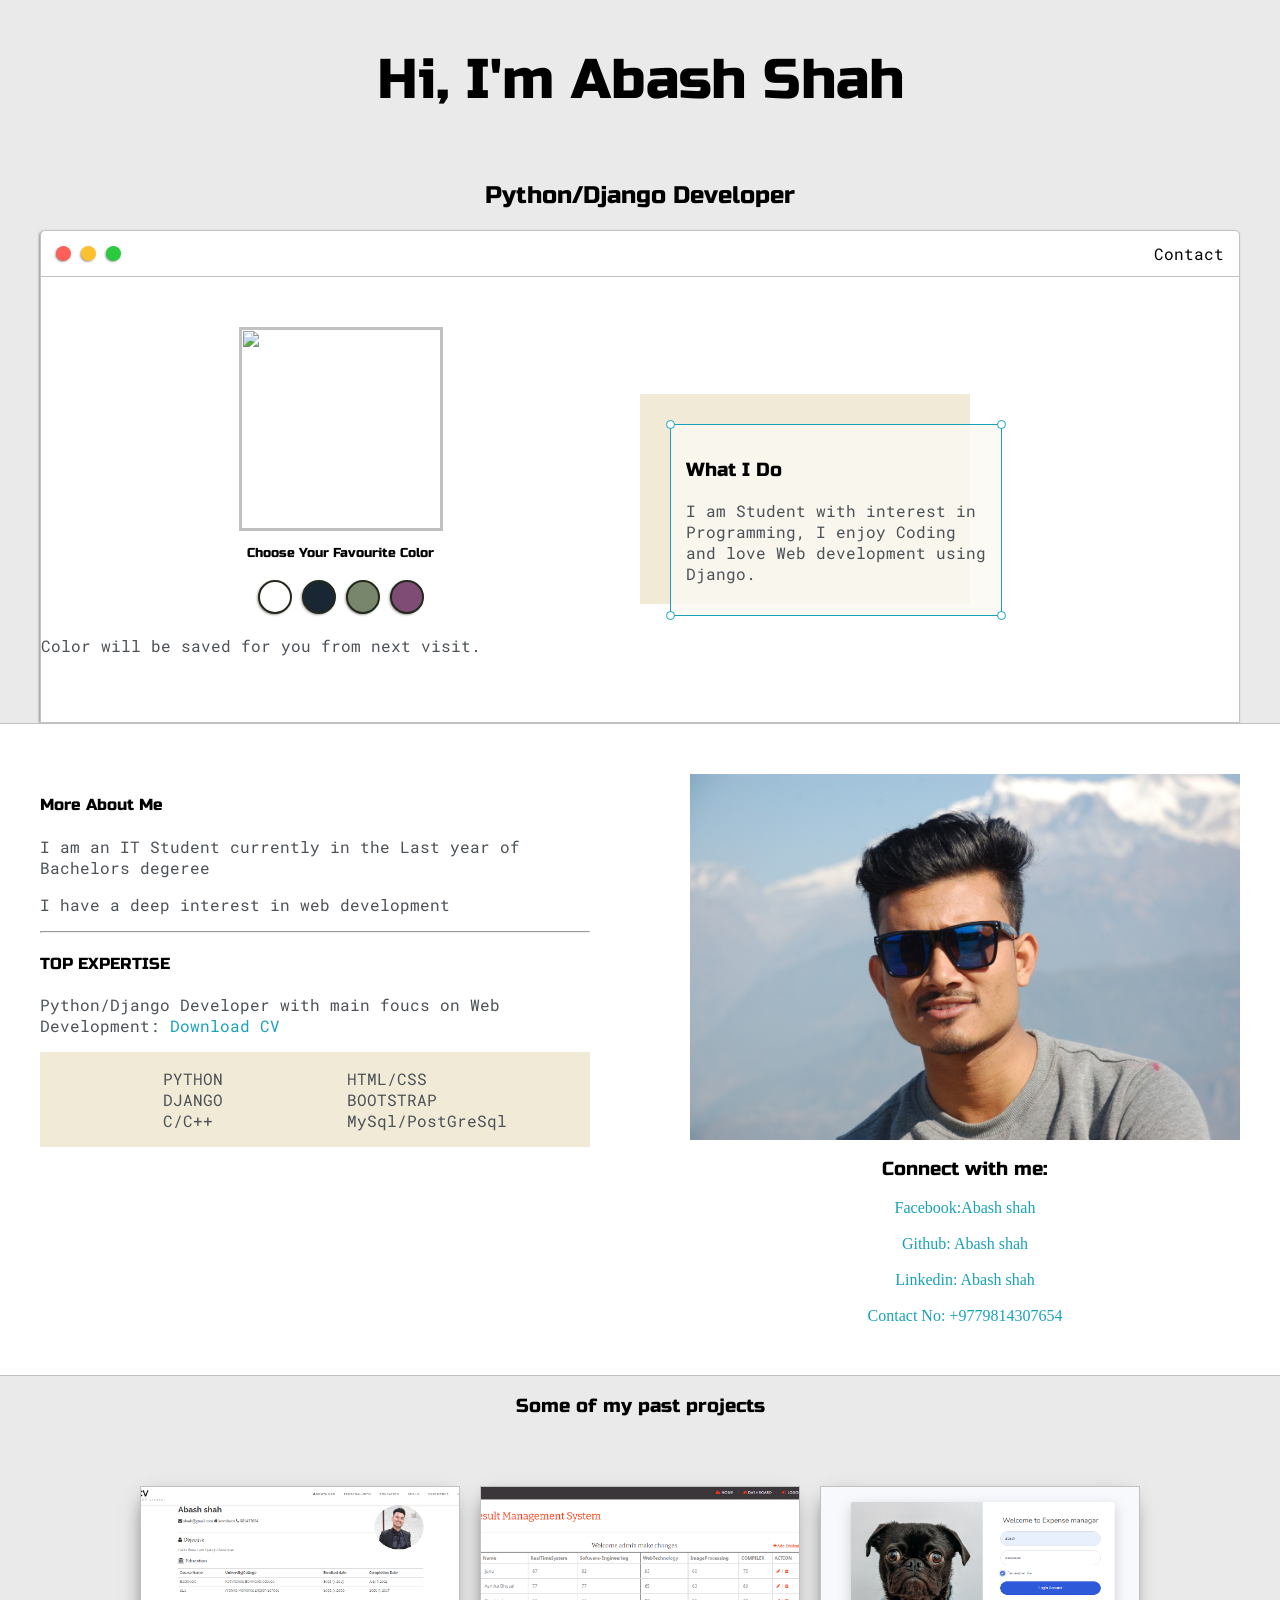
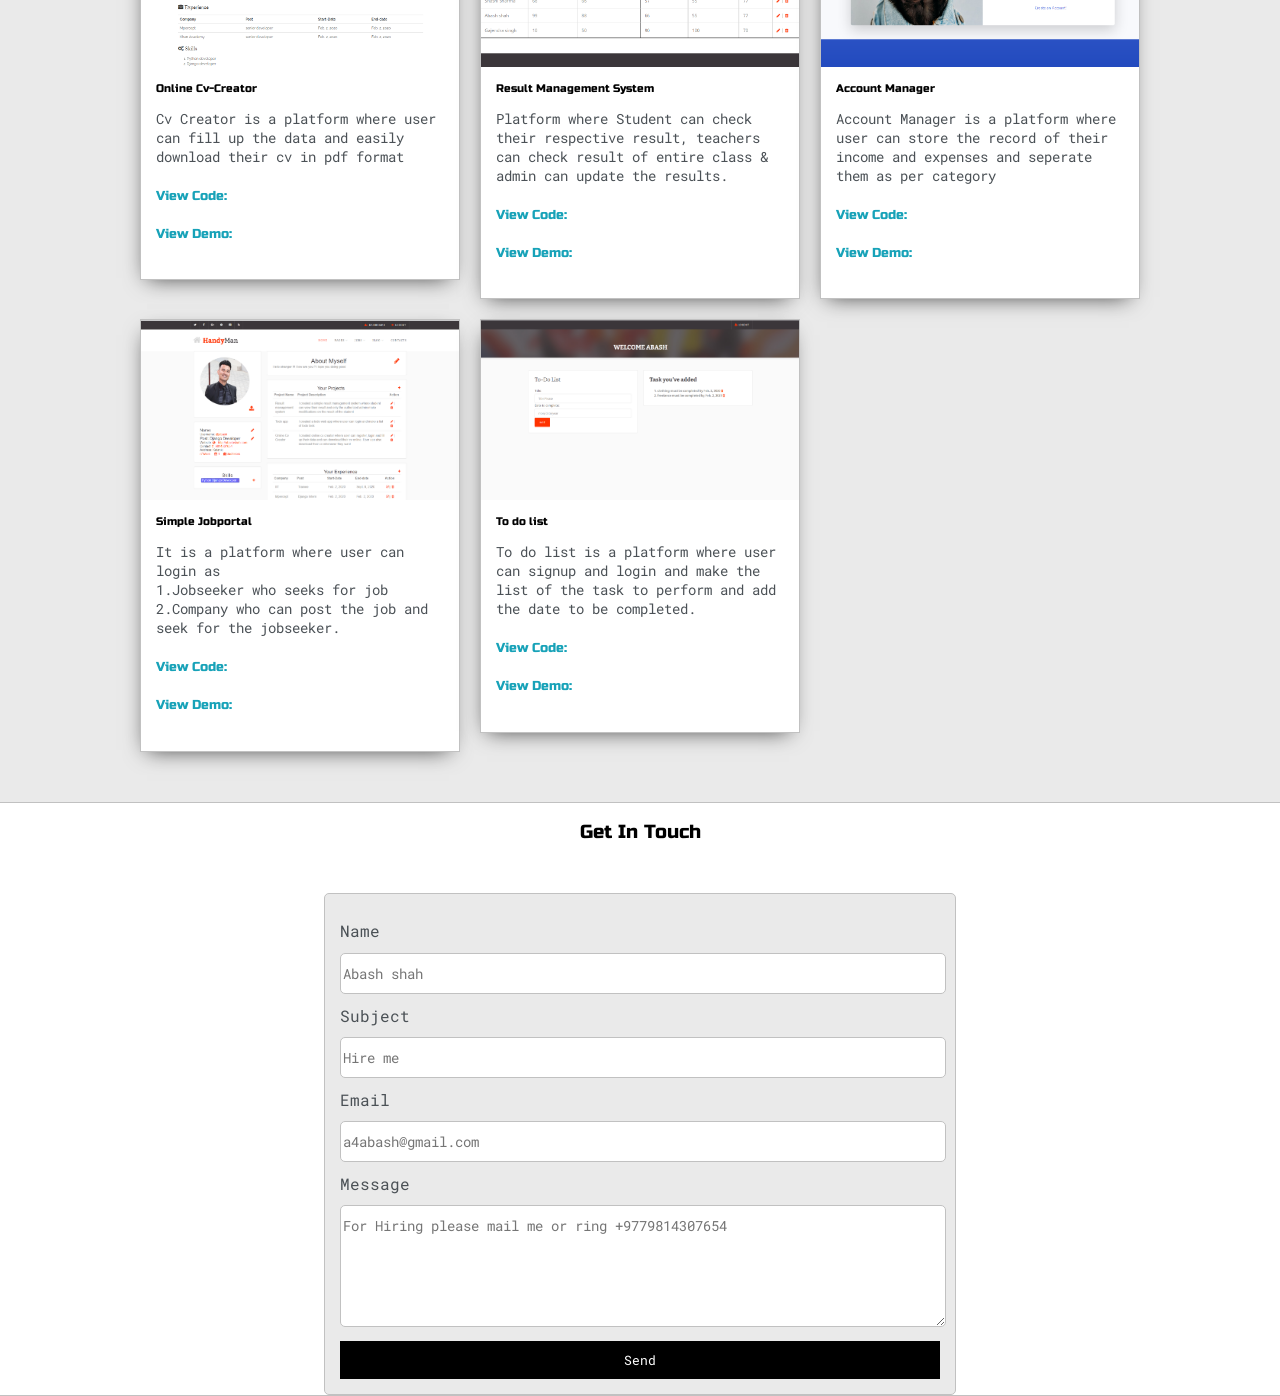
==== commit 84388ab2: "Update index.html" ====
--- a/index.html
+++ b/index.html
@@ -82,7 +82,7 @@
                     <div class="about-me">
                        <h4>More About Me</h4>
 
-                       <p>I am a IT Student currently in the Last year of Bachleors degeree</p>
+                       <p>I am an IT Student currently in the Last year of Bachelors degeree</p>
 
                        <p>I have a deep interest in web development</p>
 
@@ -118,7 +118,7 @@
                         <br>
                         <a target="_blank" href="https://github.com/a4abash">Github: Abash shah</a>
                         <br>
-                        <a target="_blank" href="https://www.linkedin.com/in/abash-shah-6a702b136/">Linkedin: Abash shah</a>
+                        <a target="_blank" href="https://www.linkedin.com/in/a4abash//">Linkedin: Abash shah</a>
                         <br>
                         <a href="#">Contact No: +9779814307654</a>
 
@@ -216,7 +216,7 @@
                     <input class="input-field" type="text" name="email" placeholder="a4abash@gmail.com">
 
                     <label>Message</label>
-                    <textarea class="input-field" name="message" placeholder="Hello there"></textarea>
+                    <textarea class="input-field" name="message" placeholder="For Hiring please mail me or ring +9779814307654"></textarea>
                     
                     <input id="submit-btn" type="submit" value="Send">
                 </form>
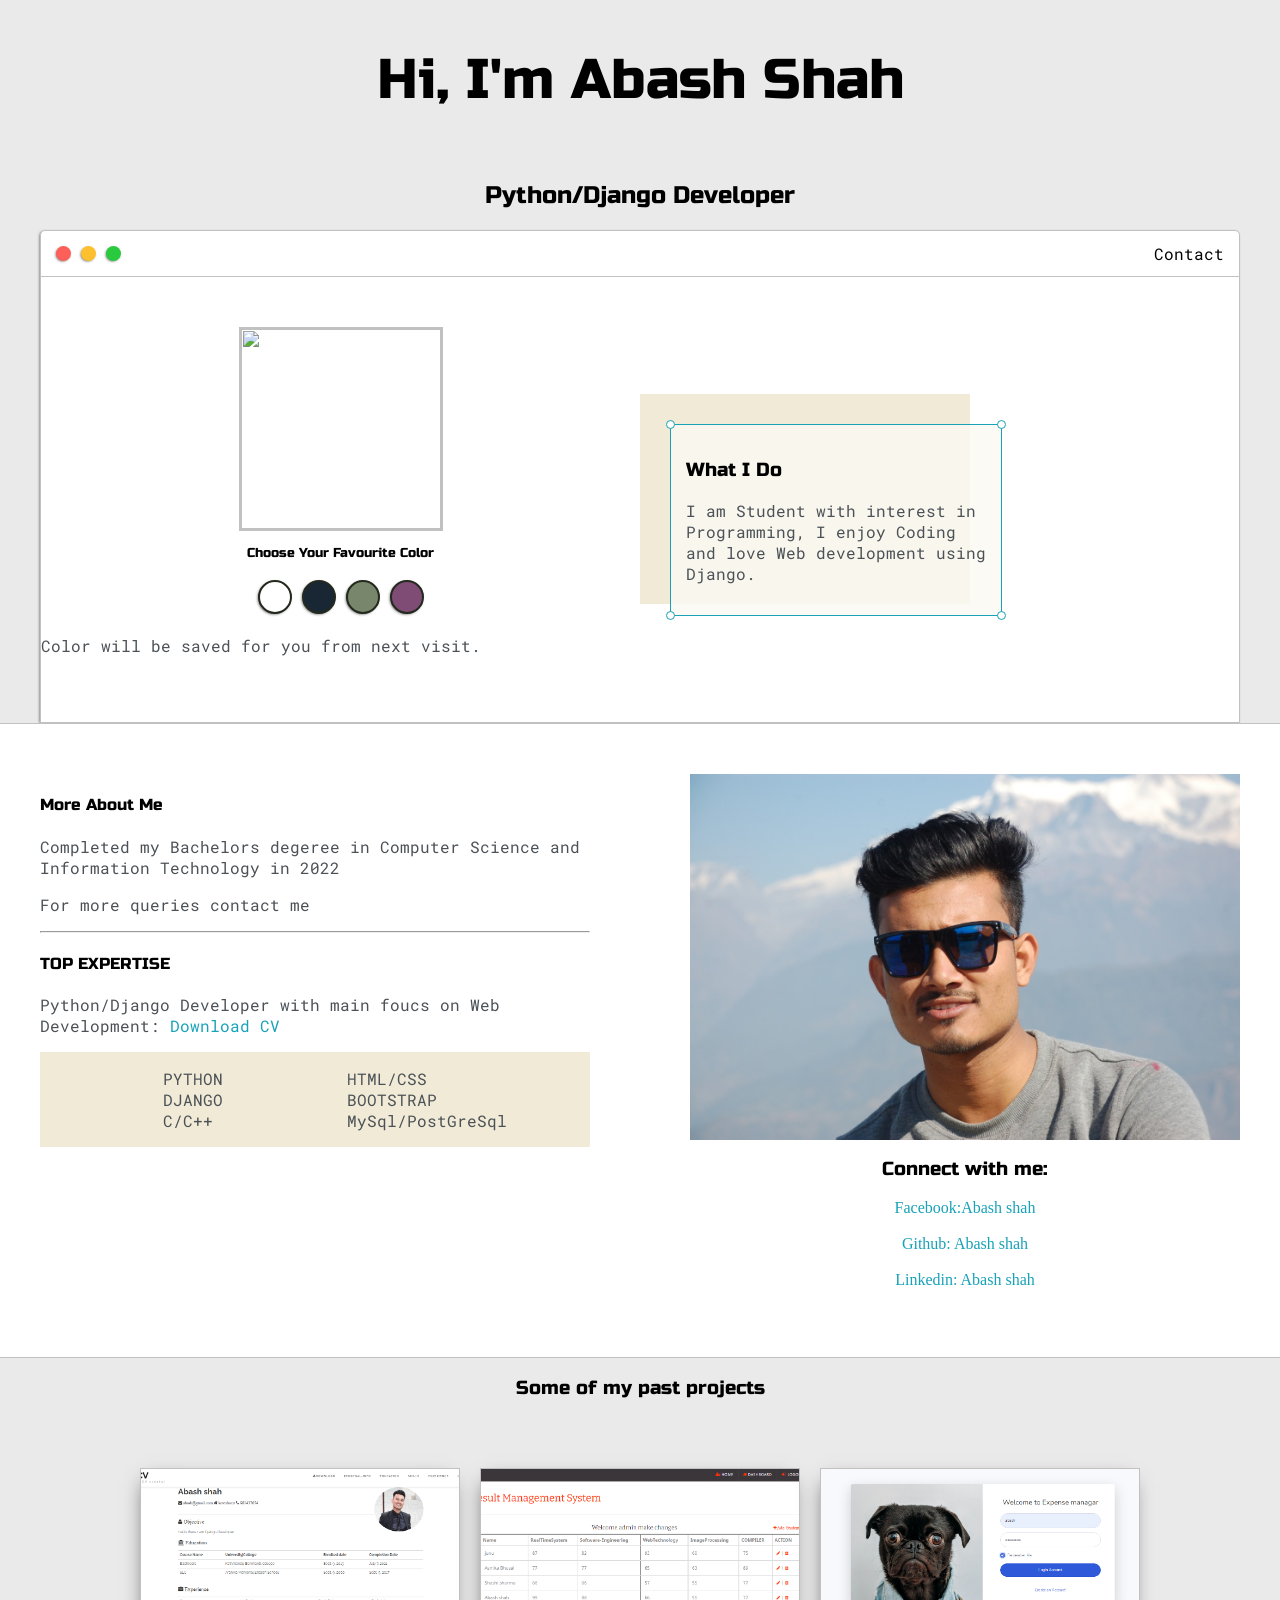
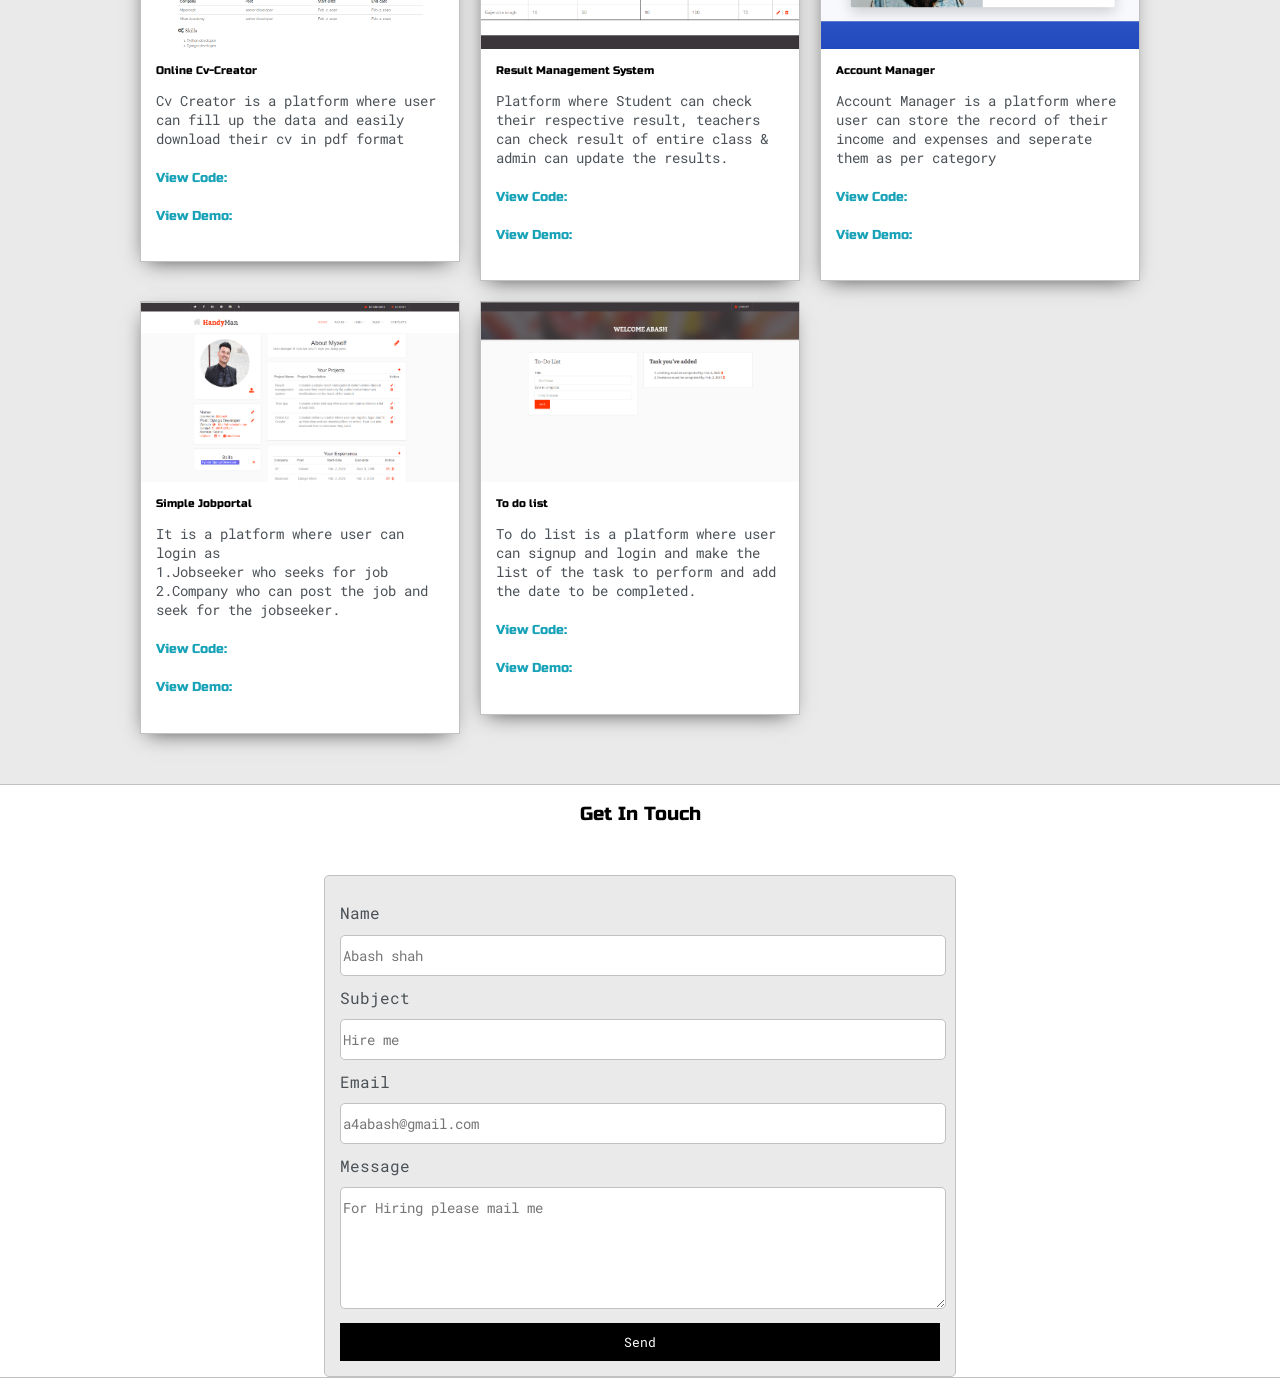
==== commit 7945bd15: "Update index.html" ====
--- a/index.html
+++ b/index.html
@@ -82,9 +82,9 @@
                     <div class="about-me">
                        <h4>More About Me</h4>
 
-                       <p>I am an IT Student currently in the Last year of Bachelors degeree</p>
-
-                       <p>I have a deep interest in web development</p>
+                       <p>Completed my Bachelors degeree in Computer Science and Information Technology in 2022 </p>
+
+                       <p>For more queries contact me</p>
 
                        <hr>
 
@@ -120,7 +120,6 @@
                         <br>
                         <a target="_blank" href="https://www.linkedin.com/in/a4abash//">Linkedin: Abash shah</a>
                         <br>
-                        <a href="#">Contact No: +9779814307654</a>
 
                     </div>
 
@@ -216,7 +215,7 @@
                     <input class="input-field" type="text" name="email" placeholder="a4abash@gmail.com">
 
                     <label>Message</label>
-                    <textarea class="input-field" name="message" placeholder="For Hiring please mail me or ring +9779814307654"></textarea>
+                    <textarea class="input-field" name="message" placeholder="For Hiring please mail me"></textarea>
                     
                     <input id="submit-btn" type="submit" value="Send">
                 </form>
